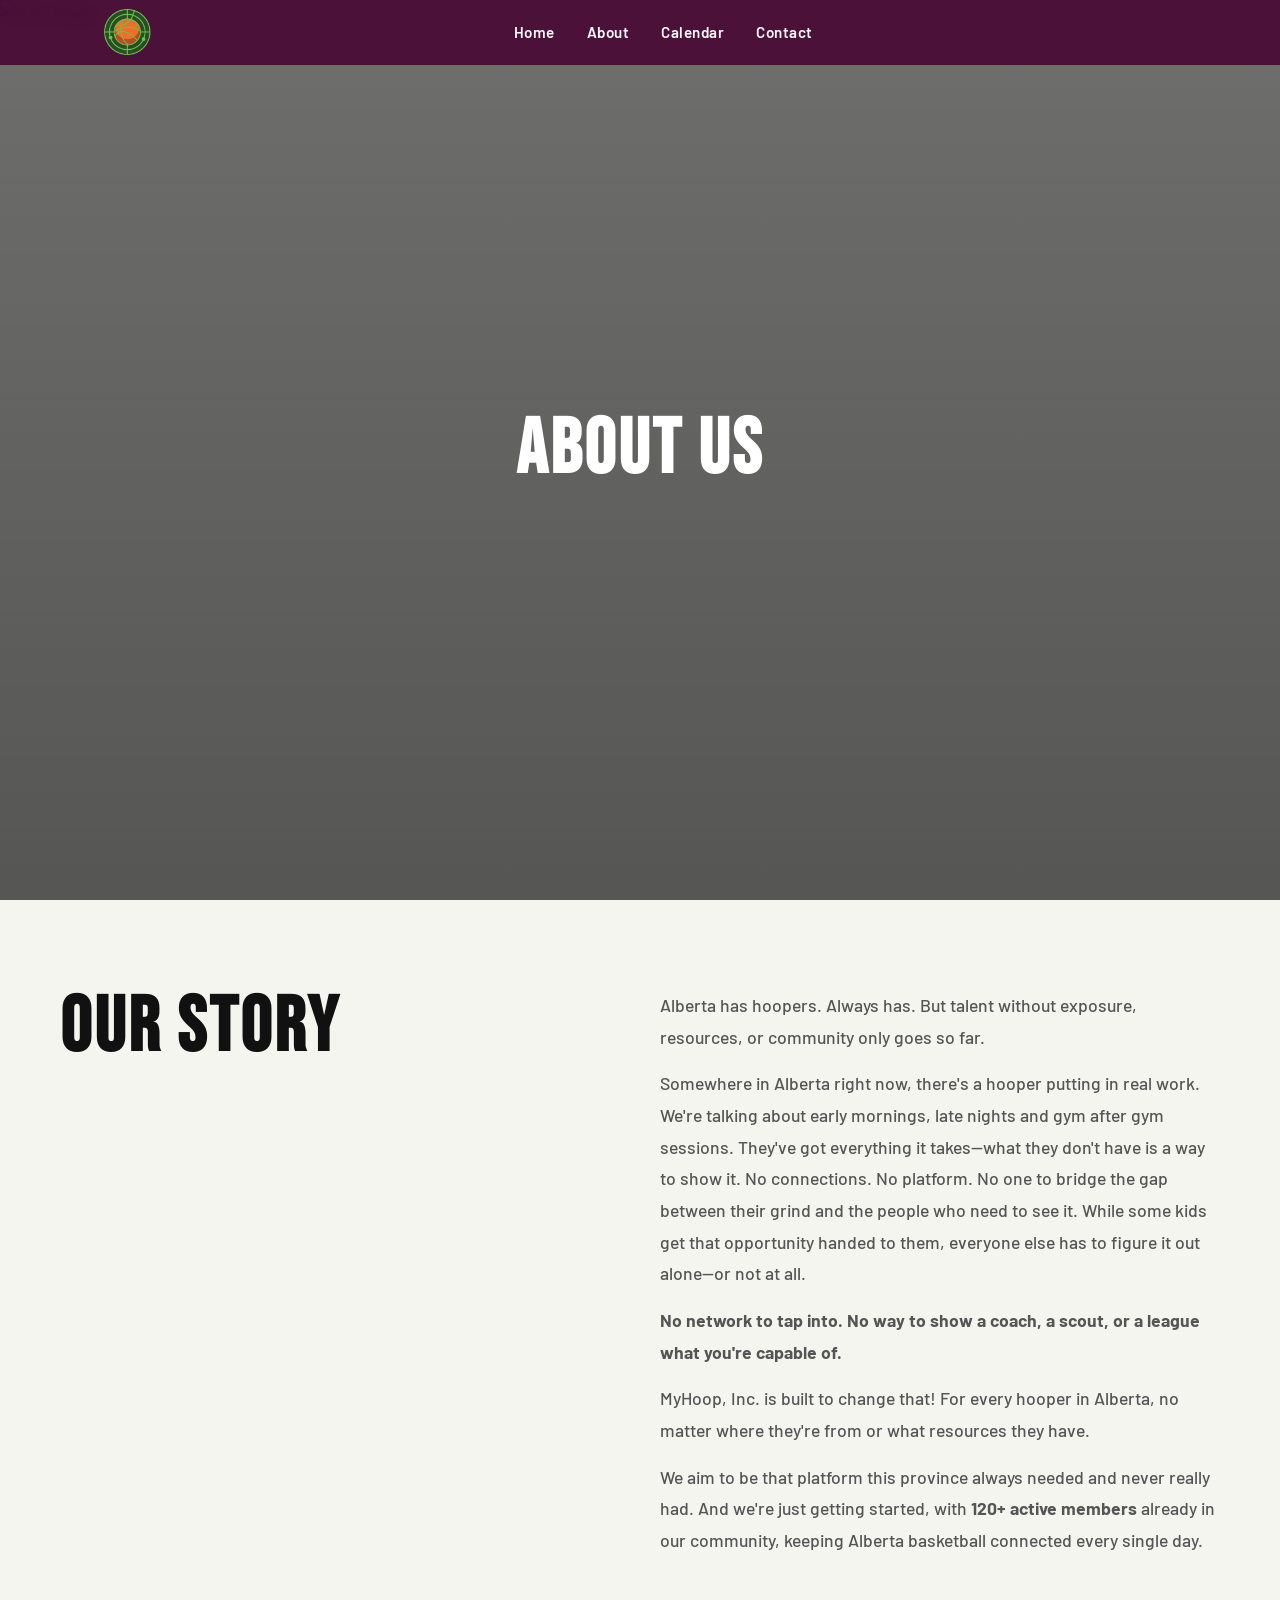
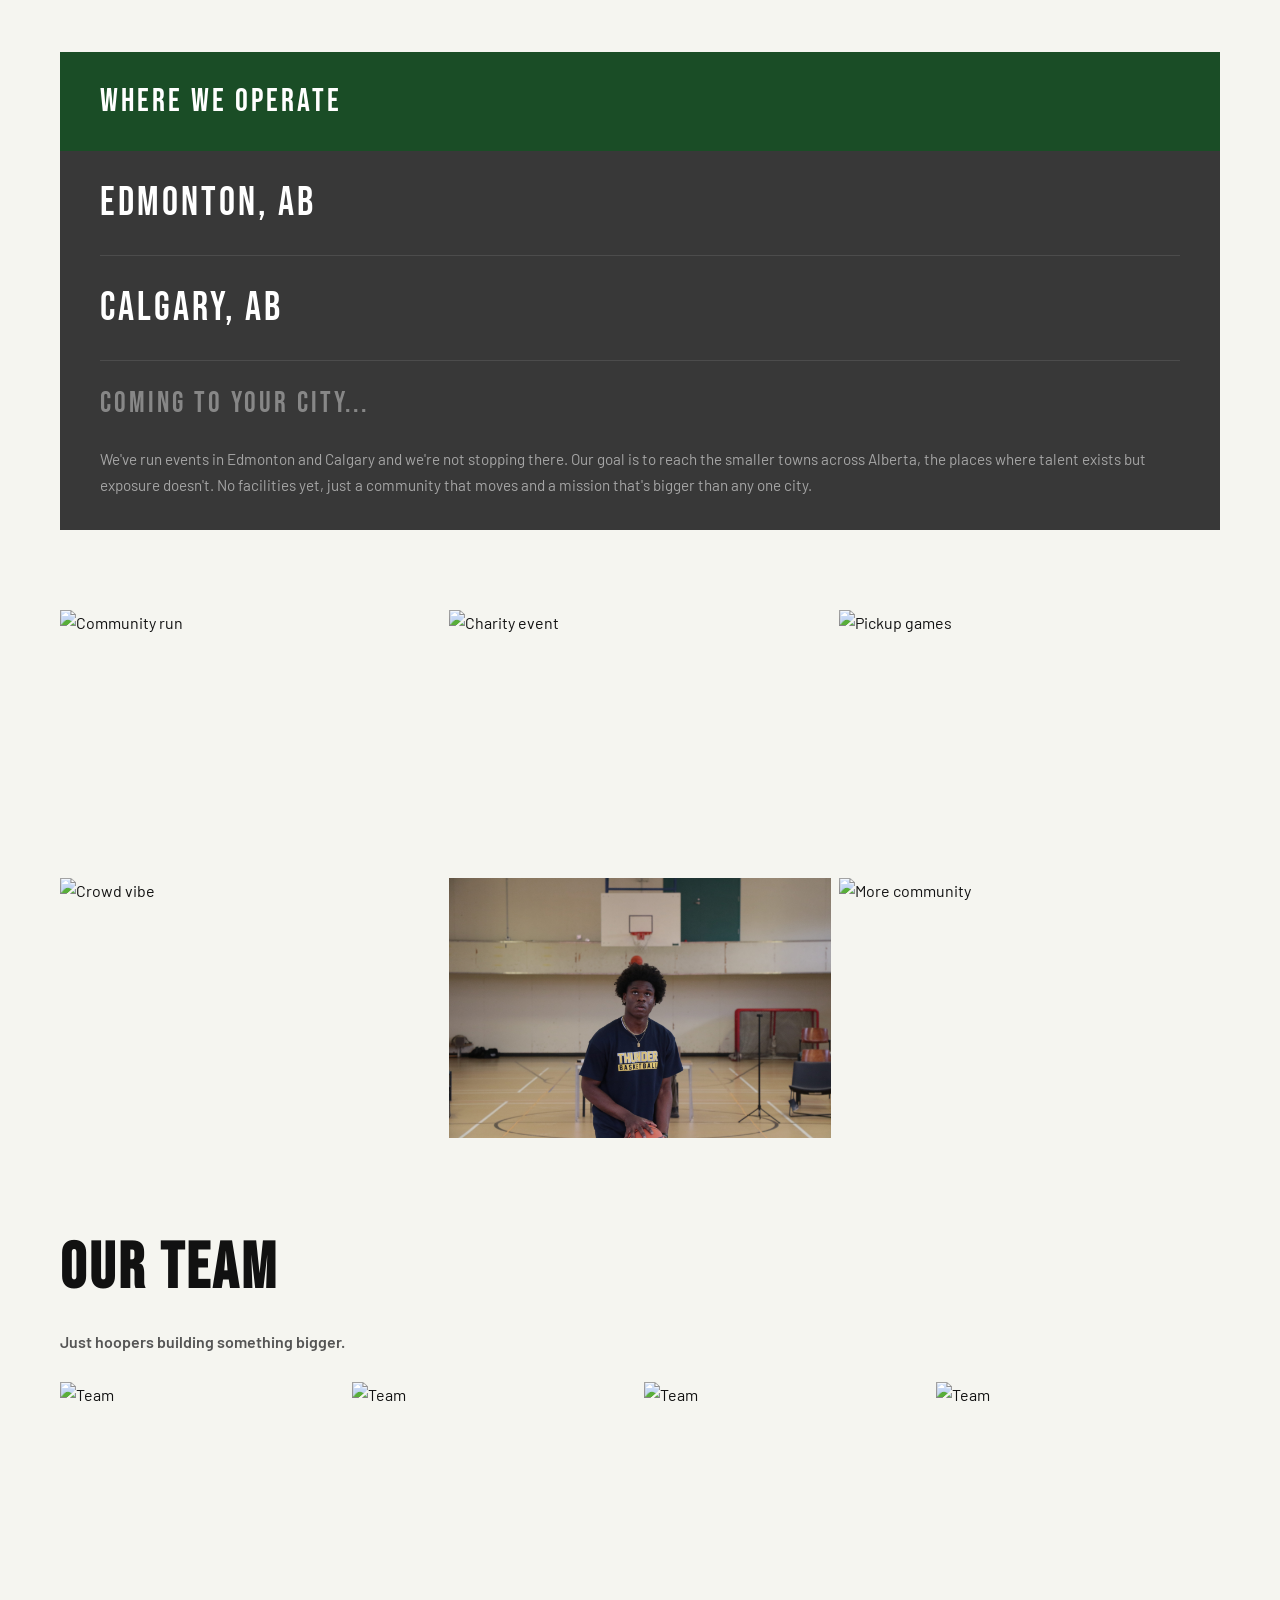
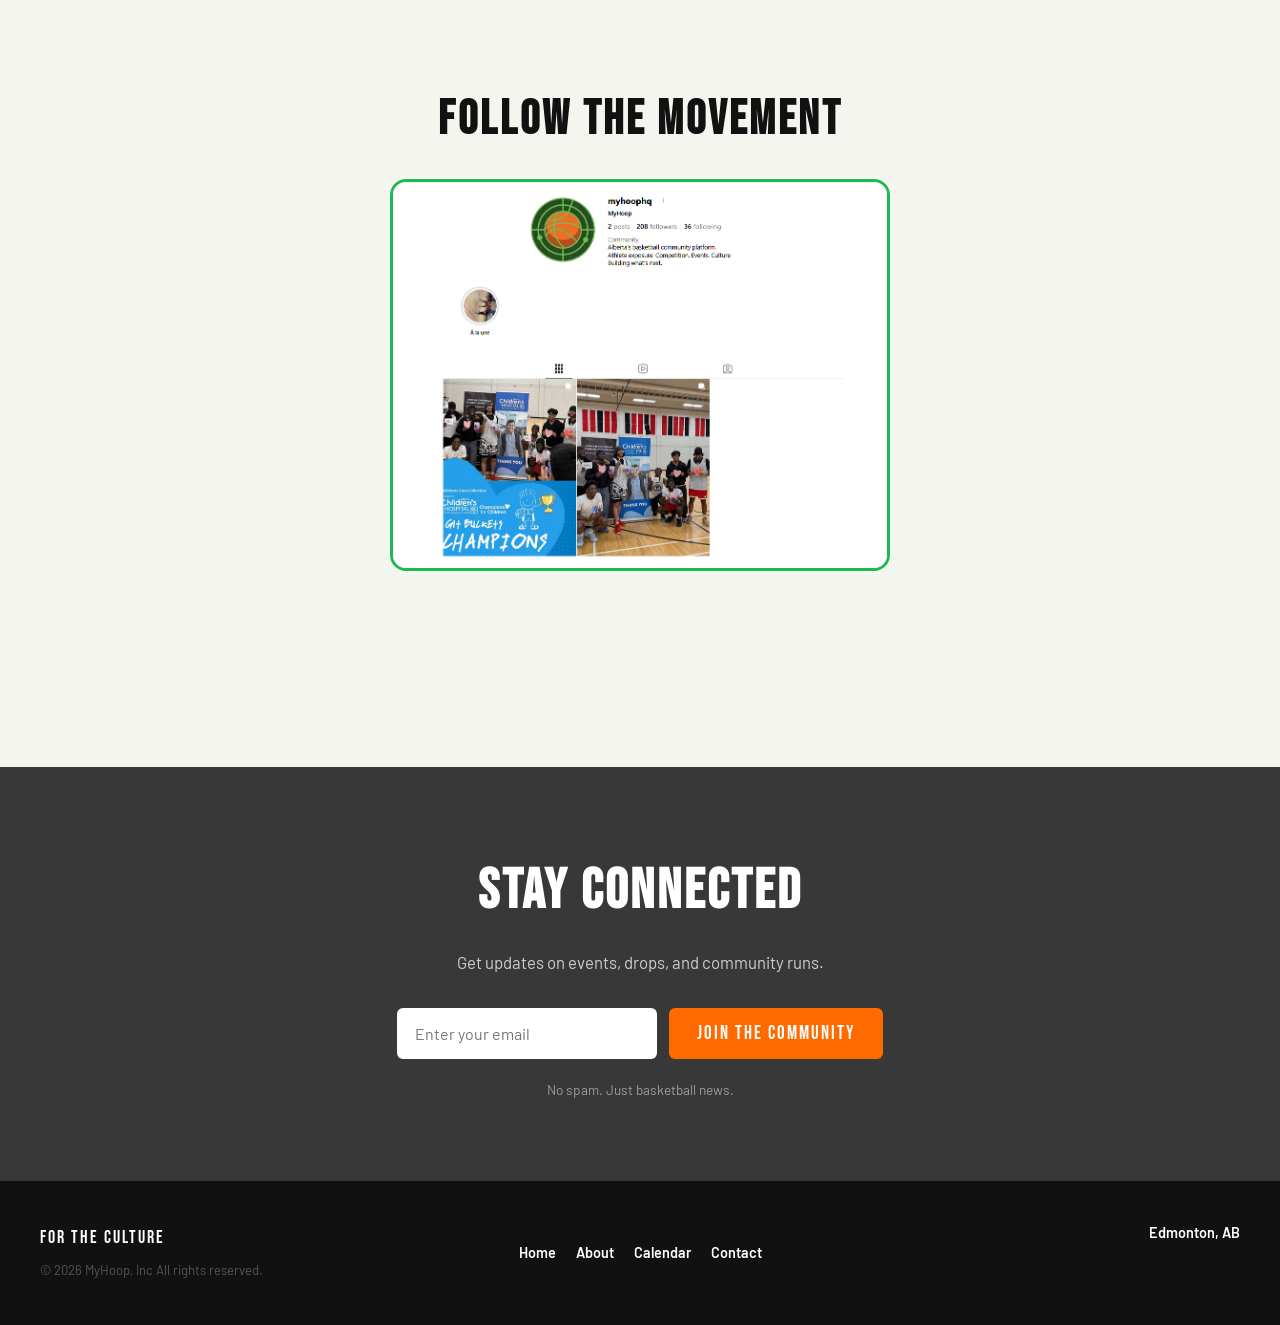
==== public/about.html @ 74fb1b5c "feat: add js script page to ameliorate the code reading but also separated the event from the calend" ====
<!DOCTYPE html>
<html lang="en">
<head>
  <meta charset="UTF-8" />
  <meta name="viewport" content="width=device-width, initial-scale=1.0">
  <link href="https://cdnjs.cloudflare.com/ajax/libs/font-awesome/6.5.1/css/all.min.css" rel="stylesheet"/>
  <link href="https://fonts.googleapis.com/css2?family=Bebas+Neue&family=Barlow:wght@400;500;600;700&display=swap" rel="stylesheet"><link href="https://fonts.googleapis.com/css2?family=Anton&display=swap" rel="stylesheet">
  <meta charset="UTF-8" />
  <title>MyHoop,Inc - About</title>
  <link rel="stylesheet" href="css/styles.css" />
  <link rel="icon" type="image/png" sizes="32x32" href="images/Logo_NoWords.png">
</head>
<body>

  <!-- NAVBAR -->
  <nav class="navbar">
    <div class="nav-inner">
      <div class="nav-left">
        <a href="index.html" class="brand">
          <img src="images/Logo_NoWords.png" alt="MyHoop,Inc Logo" class="logo">
        </a>
      </div>
      <div class="nav-center">
        <a href="index.html">Home</a>
        <a href="about.html">About</a>
        <a href="calendar.html">Calendar</a>
        <a href="contact.html">Contact</a>
      </div>
      <div class="nav-right"><div class="nav-right">
        <button class="hamburger" id="hamburger" aria-label="Open menu">
          <span></span>
          <span></span>
          <span></span>
        </button>
      </div>
    </div>
  </nav>

  <!-- Slide Menu -->
  <div class="mobile-overlay" id="mobileOverlay"></div>
  <div class="mobile-menu" id="mobileMenu">
    <button class="mobile-menu-close" id="mobileClose">✕</button>
    <nav class="mobile-nav">
      <a href="index.html">Home</a>
      <a href="about.html">About</a>
      <a href="calendar.html">Calendar</a>
      <a href="contact.html">Contact</a>
    </nav>
  </div>

  <!-- HERO -->
  <header class="hero">
    <img src="images/about_us.JPG" alt="Hero Image" class="hero-img">
    <div class="hero-content">
      <h1>About us</h1>
    </div>
  </header>

  <!-- ABOUT CONTENT -->
  <section class="about-community">
    <!-- OUR STORY -->
    <div class="about-header">
      <h2>Our Story</h2>
      <div class="about-copy">
        <p>
          Alberta has hoopers. Always has. But talent without exposure, resources,
          or community only goes so far.
        </p>
        <p>
          Somewhere in Alberta right now, there's a hooper putting in real work. We're talking about early mornings, late nights and gym after gym sessions. 
          They've got everything it takes—what they don't have is a way to show it. No connections. No platform.
          No one to bridge the gap between their grind and the people who need to see it. While some kids get that opportunity handed to them, everyone else has to figure it out alone—or not at all.
        </p>
        <p>
          <italic><strong>No network to tap into. No way to show a coach,
          a scout, or a league what you're capable of.</strong></italic>
        </p>
        <p class="highlight">
          MyHoop, Inc. is built to change that! For every hooper in Alberta,
          no matter where they're from or what resources they have.
        </p>
        <p>
          We aim to be that platform this province always needed and never really had.
          And we're just getting started, with <strong>120+ active members</strong>
          already in our community, keeping Alberta basketball connected every single day.
        </p>
      </div>
    </div>

    <!-- LOCATIONS -->
    <div class="locations">
      <span class="location-head">Where We Operate</span>
      <ul>
        <li>Edmonton, AB</li>
        <li>Calgary, AB</li>
        <li>Coming to your city...</li>
      </ul>
      <p style="padding: 0 40px 32px; color: rgba(255,255,255,0.55); font-family: 'Barlow', sans-serif; font-size: 0.95rem; line-height: 1.7;">
        We've run events in Edmonton and Calgary and we're not stopping there.
        Our goal is to reach the smaller towns across Alberta, the places where talent
        exists but exposure doesn't. No facilities yet, just a community that moves
        and a mission that's bigger than any one city.
      </p>
    </div>

    <!-- COMMUNITY IMAGES -->
    <div class="community-grid">
      <img src="images/event1.JPG" alt="Community run">
      <img src="images/event2.jpg" alt="Charity event">
      <img src="images/event3.JPG" alt="Pickup games">
      <img src="images/event4.jpg" alt="Crowd vibe">
      <img src="images/event5.jpg" alt="Outdoor run">
      <img src="images/event6.jpg" alt="More community">
    </div>

    <!-- TEAM -->
    <div class="team-section">
      <h3>Our Team</h3>
      <p class="team-sub">Just hoopers building something bigger.</p>
      <div class="team-grid">
        <img src="images/team1.jpg" alt="Team">
        <img src="images/team2.jpg" alt="Team">
        <img src="images/team3.jpg" alt="Team">
        <img src="images/team4.jpg" alt="Team">
      </div>
    </div>

    <!-- IG PREVIEW -->
    <div class="ig-preview">
      <h3>Follow the Movement</h3>
      <img src="images/ig-page.png" alt="Instagram page preview">
    </div>
  </section>

  <!-- CTA -->
  <section class="cta">
    <h2>Stay Connected</h2>
    <p>Get updates on events, drops, and community runs.</p>

    <form id="ctaSubscribe" class="cta-form">
      <input 
        id="email"
        type="email" 
        placeholder="Enter your email" 
        required
      >
      <button type="submit">Join the Community</button>
    </form>

    <div id="subConfirmation" class="sub-confirmation"></div>

    <span class="cta-note">No spam. Just basketball news.</span>
  </section>

  <!-- FOOTER -->
  <footer class="site-footer">
    <div class="footer-content">
      <!-- Left -->
      <div class="footer-brand">
        <p class="tagline">For the culture</p>
        <p class="copyright">© 2026 MyHoop, Inc All rights reserved.</p>
      </div>
      <!-- Middle -->
      <nav class="footer-nav">
        <a href="index.html">Home</a>
        <a href="about.html">About</a>
        <a href="calendar.html">Calendar</a>
        <a href="contact.html">Contact</a>
      </nav>
      <!-- Right -->
      <div class="footer-social">
        <span class="location">Edmonton, AB</span>

          <a href="https://www.instagram.com/myhoophq" target="_blank" aria-label="Instagram" rel="noopener">
            <i class="fa-brands fa-instagram"></i>
          </a>
        </div>
      </div>

    </div>
  </footer>

  <script src="js/nav_ham.js"></script>
  <script src="js/subscribe.js"></script>
  
</body>
</html>
---- public/css/styles.css ----
@import url('https://fonts.googleapis.com/css2?family=Bebas+Neue&family=Barlow:wght@400;500;600;700&display=swap');

:root {
  --orange:    #ff6a00;
  --black:     #111111;
  --dark:      #383838;
  --white:     #ffffff;
  --light:     #f5f5f5;
  --gray:      #555555;
  --chalk:     #F5F5F0;
  --burgundy:  rgba(70, 2, 49, 0.85);
  --green:     #1DB954;
  --green-dark:  #1a4d26;
  --font-display: 'Bebas Neue', sans-serif;
  --font-body:    'Barlow', system-ui, sans-serif;
}

*, *::before, *::after { box-sizing: border-box; margin: 0; padding: 0; }
body { font-family: var(--font-body); line-height: 1.6; color: var(--black); background: var(--chalk); overflow-x: hidden; }

/* ── NAVBAR ─────────────────────────────────────────────── */
.navbar {
  width: 100%;
  height: 65px;
  position: absolute;
  top: 0; left: 0;
  z-index: 50;
  background: var(--burgundy);
  backdrop-filter: blur(10px);
  border-bottom: 1px solid rgba(0,0,0,0.08);
}

.nav-inner {
  max-width: 1200px;
  margin: 0 auto;
  height: 100%;
  padding: 0 64px;
  display: flex;
  align-items: center;
  justify-content: space-between;
  gap: 24px;
}

.nav-left  { display: flex; align-items: center; }
.nav-right { display: flex; align-items: center; justify-content: flex-end; }

.nav-center {
  display: flex;
  gap: 2rem;
  align-items: center;
}

.nav-center a {
  text-decoration: none;
  color: var(--white);
  font-family: var(--font-body);
  font-weight: 600;
  font-size: 0.95rem;
  letter-spacing: 0.5px;
  transition: color 0.2s ease;
}

.nav-center a:hover { color: var(--orange); }

.logo {
  height: 46px;
  width: auto;
  display: block;
}

/* ── NAV : HAMBURGER BUTTON ────────────────────────────────────────── */
.hamburger {
  display: none;
  flex-direction: column;
  gap: 5px;
  background: none;
  border: none;
  cursor: pointer;
  padding: 4px;
}

.hamburger span {
  display: block;
  width: 24px;
  height: 2px;
  background: var(--white);
  border-radius: 2px;
  transition: all 0.3s ease;
}

/* ── NAV : MOBILE MENU ─────────────────────────────────────────────── */
.mobile-menu {
  position: fixed;
  top: 0;
  right: -100%;
  left: auto;
  width: 75%;
  max-width: 320px;
  height: 100vh;
  background: var(--white);
  z-index: 200;
  padding: 2rem 2rem;
  transition: left 0.35s ease;
  display: flex;
  flex-direction: column;
}

.mobile-menu.open {
  right: 0;
}

.mobile-menu-close {
  align-self: flex-end;
  background: none;
  border: none;
  font-size: 1.3rem;
  cursor: pointer;
  color: var(--black);
  margin-bottom: 2.5rem;
  padding: 4px;
}

.mobile-nav {
  display: flex;
  flex-direction: column;
  gap: 0;
}

.mobile-nav a {
  font-family: var(--font-body);
  font-size: 1.2rem;
  font-weight: 600;
  color: var(--black);
  text-decoration: none;
  padding: 1.1rem 0;
  border-bottom: 1px solid #eeeeee;
  display: flex;
  justify-content: space-between;
  align-items: center;
  transition: color 0.2s ease;
}

.mobile-nav a::after {
  content: "›";
  font-size: 1.2rem;
  color: #ccc;
}

.mobile-nav a:hover { color: var(--orange); }

/* OVERLAY  */
.mobile-overlay {
  position: fixed;
  inset: 0;
  background: rgba(0,0,0,0.45);
  z-index: 199;
  opacity: 0;
  pointer-events: none;
  transition: opacity 0.35s ease;
}

.mobile-overlay.open {
  opacity: 1;
  pointer-events: all;
}

/* ── HERO ────────────────────────────────────────────────── */
.hero {
  position: relative;
  height: 100vh;
  overflow: hidden;
}

.hero-img {
  position: absolute;
  inset: 0;
  width: 100%;
  height: 100%;
  object-fit: cover;
  object-position: center;
}

.hero::after {
  content: "";
  position: absolute;
  inset: 0;
  background: linear-gradient(to bottom, rgba(0,0,0,0.55), rgba(0,0,0,0.65));
  z-index: 1;
}

.hero-content {
  position: absolute;
  z-index: 2;
  top: 50%;
  left: 50%;
  transform: translate(-50%, -50%);
  display: flex;
  flex-direction: column;
  align-items: center;
  text-align: center;
  gap: 16px;
  width: min(1000px, 92%);
  padding: 0 16px;
}

.hero-logo {
  width: 300px;
  height: auto;
  filter: drop-shadow(0 10px 24px rgba(0,0,0,0.35));
}

.hero-content h1 {
  margin: 0;
  color: var(--white);
  font-family: var(--font-display);
  font-size: clamp(2.6rem, 6vw, 5.5rem);
  letter-spacing: 3px;
  line-height: 0.95;
}

.hero-content p {
  margin: 0;
  color: rgba(255,255,255,0.92);
  font-family: var(--font-body);
  font-size: clamp(1rem, 1.8vw, 1.3rem);
  font-weight: 500;
}

/* ── DESCRIPTION (Home) ──────────────────────────────────── */
.description {
  font-family: var(--font-display);
  font-size: clamp(2rem, 5vw, 3.5rem);
  letter-spacing: 2px;
  color: var(--black);
  text-align: center;
  padding: 4rem 2rem 2rem;
  line-height: 1.1;
}

/* ── MISSION STATEMENT (Home — Section 2) ────────────────── */
.mission {
  padding: 6rem 2rem;
  background: var(--black);
  position: relative;
  overflow: hidden;
}

.mission::before {
  content: '';
  position: absolute;
  top: -80px; right: -80px;
  width: 400px; height: 400px;
  border-radius: 50%;
  background: var(--orange);
  opacity: 0.05;
}

.mission-inner {
  max-width: 900px;
  margin: 0 auto;
  text-align: center;
  position: relative;
}

.mission-label {
  font-family: var(--font-body);
  font-size: 0.75rem;
  font-weight: 700;
  letter-spacing: 4px;
  text-transform: uppercase;
  color: var(--orange);
  margin-bottom: 2rem;
  display: block;
}

.mission-quote {
  font-family: var(--font-display);
  font-size: clamp(2rem, 4.5vw, 3.5rem);
  color: var(--white);
  letter-spacing: 2px;
  line-height: 1.1;
  margin-bottom: 2rem;
}

.mission-quote span { color: var(--orange); }

.mission-bar {
  width: 60px;
  height: 4px;
  background: var(--orange);
  margin: 0 auto 2rem;
}

.mission-body {
  font-family: var(--font-body);
  font-size: 1.05rem;
  color: rgba(255,255,255,0.6);
  line-height: 1.8;
  max-width: 680px;
  margin: 0 auto;
}

/* ── STATS BAR (Home — Section 3) ────────────────────────── */
.stats {
  background: var(--orange);
  padding: 3.5rem 2rem;
}

.stats-grid {
  display: grid;
  grid-template-columns: repeat(4, 1fr);
  max-width: 1100px;
  margin: 0 auto;
  gap: 1rem;
}

.stat-item {
  text-align: center;
  padding: 1rem;
  position: relative;
}

.stat-item:not(:last-child)::after {
  content: '';
  position: absolute;
  right: 0; top: 20%; bottom: 20%;
  width: 1px;
  background: rgba(255,255,255,0.3);
}

.stat-number {
  font-family: var(--font-display);
  font-size: clamp(2.8rem, 5vw, 4.5rem);
  color: var(--white);
  letter-spacing: 2px;
  line-height: 1;
  display: block;
  margin-bottom: 0.4rem;
}

.stat-label {
  font-family: var(--font-body);
  font-size: 0.8rem;
  font-weight: 600;
  color: rgba(255,255,255,0.85);
  text-transform: uppercase;
  letter-spacing: 1px;
  line-height: 1.4;
}

/* ── WHY MYHOOP (Home — Section 4) ───────────────────────── */
.why {
  padding: 5rem 2rem;
  background: var(--chalk);
}

.why-inner {
  max-width: 1100px;
  margin: 0 auto;
}

.section-header { margin-bottom: 3rem; }

.section-label {
  font-family: var(--font-body);
  font-size: 0.72rem;
  font-weight: 700;
  letter-spacing: 4px;
  text-transform: uppercase;
  color: var(--orange);
  margin-bottom: 0.4rem;
  display: block;
}

.section-title {
  font-family: var(--font-display);
  font-size: clamp(2.5rem, 5vw, 4rem);
  letter-spacing: 3px;
  color: var(--black);
  line-height: 1;
}

.why-grid {
  display: grid;
  grid-template-columns: repeat(3, 1fr);
  border: 2px solid var(--black);
}

.why-card {
  padding: 2.5rem 2rem;
  border-right: 2px solid var(--black);
  position: relative;
  transition: background 0.25s ease;
}

.why-card:last-child { border-right: none; }
.why-card:hover { background: var(--indigo); }
.why-card:hover .why-card-title,
.why-card:hover .why-card-body { color: var(--white); }
.why-card:hover .why-icon { color: var(--orange); }
.why-card:hover .why-number { color: rgba(255,255,255,0.06); }

.why-number {
  font-family: var(--font-display);
  font-size: 5rem;
  color: rgba(0,0,0,0.05);
  line-height: 1;
  position: absolute;
  top: 1rem; right: 1.5rem;
  letter-spacing: 2px;
  transition: color 0.25s ease;
  user-select: none;
}

.why-icon {
  font-size: 1.4rem;
  color: var(--orange);
  margin-bottom: 1.2rem;
  display: block;
  transition: color 0.25s ease;
}

.why-card-title {
  font-family: var(--font-display);
  font-size: 1.8rem;
  letter-spacing: 2px;
  color: var(--black);
  margin-bottom: 0.75rem;
  transition: color 0.25s ease;
}

.why-card-body {
  font-family: var(--font-body);
  font-size: 0.95rem;
  color: var(--gray);
  line-height: 1.7;
  transition: color 0.25s ease;
}

/* ── COMMUNITY PHOTOS (Home — Section 5) ─────────────────── */
.community {
  padding: 5rem 2rem;
  background: var(--white);
}

.community-inner {
  max-width: 1100px;
  margin: 0 auto;
}

.community-intro {
  display: flex;
  justify-content: space-between;
  align-items: flex-end;
  margin-bottom: 2.5rem;
  flex-wrap: wrap;
  gap: 1rem;
}

.community-tagline {
  font-family: var(--font-display);
  font-size: clamp(2rem, 4vw, 3rem);
  letter-spacing: 2px;
  line-height: 1.1;
  color: var(--black);
}

.community-tagline span { color: var(--orange); }

.community-sub {
  font-family: var(--font-body);
  font-size: 0.9rem;
  color: var(--gray);
  font-weight: 500;
}

.photo-grid {
  display: grid;
  grid-template-columns: repeat(3, 1fr);
  grid-template-rows: auto auto;
  gap: 8px;
}

.photo-slot {
  background: #ddd;
  aspect-ratio: 4/3;
  overflow: hidden;
}

.photo-slot:first-child {
  grid-column: span 2;
  aspect-ratio: 16/9;
}

.photo-slot img {
  width: 100%; height: 100%;
  object-fit: cover;
  display: block;
  transition: transform 0.4s ease;
}

.photo-slot:hover img { transform: scale(1.04); }

.photo-placeholder {
  width: 100%; height: 100%;
  background: linear-gradient(135deg, #222 0%, #333 100%);
  display: flex;
  align-items: center;
  justify-content: center;
}

.photo-placeholder i {
  font-size: 2rem;
  color: rgba(255,255,255,0.15);
}

/* ── CALENDAR ─────────────────────────────────────────────── */
.cal-page { background: #F5F2EC; min-height: 100vh; }
.cal-page .navbar { background: rgba(245,242,236,0.88); border-bottom: 1px solid rgba(0,0,0,0.08); }

/* HERO */
.cal-hero { background: #F5F2EC; padding: 100px 2rem 2.5rem; text-align: center; }
.cal-hero h1 { font-family: var(--font-display); font-size: clamp(2.5rem,5vw,4rem); letter-spacing: 4px; color: #111; line-height: 1; margin-bottom: 0.3rem; }
.cal-hero p  { font-family: var(--font-body); font-size: 0.9rem; color: #888; }

/* MAIN LAYOUT */
.cal-body { background: #F5F2EC; padding: 2rem 2rem 5rem; }
.cal-container { max-width: 1280px; margin: 0 auto; display: grid; grid-template-columns: 220px 1fr; gap: 2.5rem; align-items: start; }

/* LEFT — desktop: stacked column */
.cal-left { position: sticky; top: 80px; }

/* On desktop: month block + controls stacked normally */
.month-block { margin-bottom: 1.75rem; }
.month-name  { font-family: var(--font-display); font-size: clamp(3.5rem,5vw,5.5rem); letter-spacing: 2px; color: #000; line-height: 0.9; display: block; }
.month-year  { font-family: var(--font-display); font-size: clamp(1.4rem,2.5vw,2rem); letter-spacing: 3px; color: #8A8A8A; display: block; margin-top: 0.15rem; margin-bottom: 0.75rem; }

.month-arrows { display: flex; gap: 6px; margin-bottom: 0; }
.month-arr    { width: 32px; height: 32px; border-radius: 50%; border: 1.5px solid #D0D0D0; background: transparent; color: #111; font-size: 0.75rem; cursor: pointer; display: flex; align-items: center; justify-content: center; transition: all 0.2s ease; }
.month-arr:hover { background: #111; color: #fff; border-color: #111; }

.left-controls { margin-top: 1.75rem; }

/* Section pill */
.section-pill { display: inline-flex; background: #111; color: #fff; font-family: var(--font-body); font-size: 0.62rem; font-weight: 700; letter-spacing: 3px; text-transform: uppercase; padding: 5px 14px; border-radius: 999px; margin-bottom: 0.7rem; }

/* City toggle */
.city-toggle { display: flex; flex-wrap: wrap; gap: 6px; margin-bottom: 1.5rem; }
.city-btn    { font-family: var(--font-body); font-size: 0.78rem; font-weight: 600; padding: 5px 16px; border-radius: 999px; border: 1.5px solid #D0D0D0; background: transparent; color: #111; cursor: pointer; transition: all 0.2s ease; }
.city-btn.active, .city-btn:hover { background: #7a7979; color: #fff; border-color: #df8004; }

/* Legend */
.legend-lbl   { font-family: var(--font-body); font-size: 0.62rem; font-weight: 700; letter-spacing: 3px; text-transform: uppercase; color: #888; display: block; margin-bottom: 0.65rem; }
.legend-pills { display: flex; flex-wrap: wrap; gap: 6px; }
.legend-pill  { font-family: var(--font-body); font-size: 0.65rem; font-weight: 700; letter-spacing: 1px; text-transform: uppercase; padding: 5px 12px; border-radius: 999px; color: #fff; }
.pill-league  { background: #E5A623; }
.pill-tourney { background: #C75B2A; }
.pill-pickup  { background: #2F6F5E; }
.pill-allstar { background: #555; }

/* RIGHT */
.cal-right { min-width: 0; }
.cal-day-row { display: grid; grid-template-columns: repeat(7,1fr); gap: 3px; margin-bottom: 4px; }
.cal-day-pill { background: #111; color: #fff; font-family: var(--font-body); font-size: 0.6rem; font-weight: 700; letter-spacing: 2px; text-transform: uppercase; text-align: center; padding: 6px 2px; border-radius: 999px; }

.cal-grid     { display: grid; grid-template-columns: repeat(7,1fr); }
.cal-week-sep { grid-column: 1/-1; height: 1px; background: #E0E0E0; margin: 2px 0; }
.cal-cell     { padding: 7px 3px 12px; text-align: center; min-height: 82px; }

.cal-date-circle { width: 32px; height: 32px; border-radius: 50%; display: inline-flex; align-items: center; justify-content: center; font-family: var(--font-display); font-size: 1rem; letter-spacing: 1px; margin-bottom: 4px; transition: transform 0.15s ease; }
.c-default  { background: #111; color: #fff; }
.c-other    { background: transparent; color: #C8C8C8; }
.c-league   { background: #E5A623; color: #fff; cursor: pointer; }
.c-tourney  { background: #C75B2A; color: #fff; cursor: pointer; }
.c-pickup   { background: #2F6F5E; color: #fff; cursor: pointer; }
.c-allstar  { background: #555;    color: #fff; cursor: pointer; }
.c-today    { background: var(--orange); color: #fff; }
.cal-date-circle.clickable:hover { transform: scale(1.12); }

.cal-ev-lbl { font-family: var(--font-body); font-size: 0.58rem; font-weight: 600; color: #333; line-height: 1.3; max-width: 62px; margin: 0 auto; cursor: pointer; }
.cal-ev-lbl:hover { color: #000; }

/* UPCOMING */
.upcoming-section { background: #F5F2EC; padding: 0 2rem 5rem; }
.upcoming-inner   { max-width: 1280px; margin: 0 auto; border-top: 1.5px solid #E0E0E0; padding-top: 3rem; }
.upcoming-title   { font-family: var(--font-display); font-size: clamp(2.5rem,4vw,3.5rem); letter-spacing: 3px; color: #111; margin-bottom: 0.2rem; }
.upcoming-sub     { font-family: var(--font-body); font-size: 0.82rem; color: #888; margin-bottom: 2rem; }
.ev-row     { display: grid; grid-template-columns: 65px 1fr auto; align-items: center; gap: 1.5rem; padding: 1.1rem 0; border-bottom: 1px solid #E0E0E0; cursor: pointer; transition: background 0.15s; }
.ev-row:hover { background: rgba(0,0,0,0.02); }
.ev-day-num { font-family: var(--font-display); font-size: 2rem; letter-spacing: 1px; color: #111; line-height: 1; }
.ev-day-mon { font-family: var(--font-body); font-size: 0.62rem; font-weight: 700; letter-spacing: 2px; text-transform: uppercase; color: #888; }
.ev-row-info h4 { font-family: var(--font-display); font-size: 1.25rem; letter-spacing: 2px; color: #111; margin-bottom: 2px; }
.ev-row-info p  { font-family: var(--font-body); font-size: 0.8rem; color: #888; }
.ev-badge { font-family: var(--font-body); font-size: 0.62rem; font-weight: 700; letter-spacing: 2px; text-transform: uppercase; padding: 5px 12px; border-radius: 999px; color: #fff; white-space: nowrap; }
.ev-badge.league  { background: #E5A623; }
.ev-badge.tourney { background: #C75B2A; }
.ev-badge.pickup  { background: #2F6F5E; }
.ev-badge.allstar { background: #555; }

/* PARTNER */
.partner-callout   { background: var(--dark); padding: 5rem 2rem; text-align: center; }
.partner-callout h2 { font-family: var(--font-display); font-size: clamp(2.2rem,4vw,3.5rem); letter-spacing: 3px; color: #fff; margin-bottom: 0.75rem; }
.partner-callout p  { font-family: var(--font-body); font-size: 1rem; color: rgba(255,255,255,0.5); max-width: 500px; margin: 0 auto 2rem; line-height: 1.7; }
.partner-callout a  { display: inline-block; font-family: var(--font-display); font-size: 1.1rem; letter-spacing: 2px; padding: 13px 36px; background: #ff6a00; color: #fff; text-decoration: none; border-radius: 999px; transition: opacity 0.2s; }
.partner-callout a:hover { opacity: 0.85; }
.cal-page .site-footer { background: #eee; }

/* MODAL */
.ev-overlay { position: fixed; inset: 0; background: rgba(0,0,0,0.45); z-index: 300; display: flex; align-items: center; justify-content: center; padding: 1rem; opacity: 0; pointer-events: none; transition: opacity 0.2s ease; }
.ev-overlay.open { opacity: 1; pointer-events: all; }
.ev-modal  { background: #fff; border-radius: 16px; padding: 2rem; max-width: 420px; width: 100%; position: relative; transform: translateY(14px); transition: transform 0.22s ease; }
.ev-overlay.open .ev-modal { transform: translateY(0); }
.ev-modal-close { position: absolute; top: 1rem; right: 1rem; background: none; border: 1.5px solid #D0D0D0; color: #888; width: 32px; height: 32px; border-radius: 50%; font-size: 0.9rem; cursor: pointer; display: flex; align-items: center; justify-content: center; transition: all 0.15s ease; }
.ev-modal-close:hover { background: #111; color: #fff; border-color: #111; }
.modal-type-pill { display: inline-block; font-family: var(--font-body); font-size: 0.62rem; font-weight: 700; letter-spacing: 2px; text-transform: uppercase; padding: 4px 12px; border-radius: 999px; color: #fff; margin-bottom: 1rem; }
.modal-title   { font-family: var(--font-display); font-size: 2rem; letter-spacing: 2px; color: #111; margin-bottom: 0.4rem; }
.modal-meta    { font-family: var(--font-body); font-size: 0.82rem; color: #888; margin-bottom: 1rem; line-height: 1.6; }
.modal-desc    { font-family: var(--font-body); font-size: 0.95rem; color: #444; line-height: 1.7; margin-bottom: 1.25rem; }
.modal-contact { font-family: var(--font-body); font-size: 0.85rem; font-weight: 700; color: #C75B2A; }


/* ── CTA ─────────────────────────────────────────────────── */
.cta {
  background: var(--dark);
  color: var(--white);
  text-align: center;
  padding: 5rem 2rem;
}

.cta h2 {
  font-family: var(--font-display);
  font-size: clamp(2.2rem, 5vw, 3.5rem);
  letter-spacing: 3px;
  margin-bottom: 0.75rem;
}

.cta p {
  font-family: var(--font-body);
  font-size: 1.05rem;
  margin-bottom: 2rem;
  opacity: 0.75;
}

.cta-form {
  display: flex;
  justify-content: center;
  gap: 12px;
  flex-wrap: wrap;
}

.cta-form input {
  padding: 14px 18px;
  font-size: 1rem;
  border-radius: 6px;
  border: none;
  min-width: 260px;
  font-family: var(--font-body);
}

.cta-form button {
  padding: 14px 28px;
  font-family: var(--font-display);
  font-size: 1.2rem;
  letter-spacing: 2px;
  background: var(--orange);
  color: var(--white);
  border: none;
  border-radius: 6px;
  cursor: pointer;
  transition: opacity 0.2s ease;
}

.cta-form button:hover { opacity: 0.9; }

.cta-note {
  display: block;
  margin-top: 1.2rem;
  font-family: var(--font-body);
  font-size: 0.85rem;
  opacity: 0.5;
}

.sub-confirmation {
  margin-top: 20px;
  font-size: 1rem;
  font-weight: 500;
  font-family: var(--font-body);
}

/* ── CONTACT PAGE ────────────────────────────────────────── */
.full-page-cta {
  background: var(--gray);
  color: var(--white);
  padding: 150px 20px;
  margin-top: -70px;
  width: 100%;
  display: flex;
  justify-content: center;
}

.dual-form-wrapper {
  display: flex;
  width: 100%;
  max-width: 1200px;
  gap: 60px;
}

.form-side { flex: 1; }

.form-side h2 {
  font-family: var(--font-display);
  font-size: 2.8rem;
  letter-spacing: 3px;
  margin-bottom: 12px;
}

.form-side p {
  font-family: var(--font-body);
  font-size: 1.05rem;
  margin-bottom: 28px;
  opacity: 0.75;
}

.vertical-cta-form {
  display: flex;
  flex-direction: column;
  gap: 15px;
}

.vertical-cta-form input,
.vertical-cta-form textarea {
  padding: 14px 18px;
  font-size: 1rem;
  border-radius: 6px;
  border: none;
  width: 100%;
  font-family: var(--font-body);
}

.vertical-cta-form button {
  padding: 14px 28px;
  font-family: var(--font-display);
  font-size: 1.2rem;
  letter-spacing: 2px;
  background: var(--orange);
  color: var(--white);
  border: none;
  border-radius: 6px;
  cursor: pointer;
  transition: opacity 0.2s ease;
}

.vertical-cta-form button:hover { opacity: 0.9; }

/* ── ABOUT PAGE ──────────────────────────────────────────── */
.about-community {
  padding: 150px 20px;
  max-width: 1200px;
  margin: 0 auto;
  margin-top: -60px;
}

.about-header {
  display: grid;
  grid-template-columns: 1fr 1fr;
  gap: 40px;
  margin-bottom: 80px;
  align-items: start;
}

.about-header h2 {
  font-family: var(--font-display);
  font-size: clamp(3rem, 6vw, 5rem);
  letter-spacing: 3px;
  line-height: 1;
  color: var(--black);
}

.about-copy p {
  font-family: var(--font-body);
  font-size: 1.1rem;
  font-weight: 500;
  line-height: 1.8;
  margin-bottom: 15px;
  color: var(--gray);
}

.highlight { font-weight: 700; color: var(--black); }

/* LOCATIONS */
.locations {
  background: var(--dark);
  color: var(--white);
  padding: 0;
  margin-bottom: 80px;
  overflow: hidden;
}

.location-head {
  background: var(--green-dark);
  color: var(--white);
  padding: 24px 40px;
  font-family: var(--font-display);
  font-size: 2rem;
  letter-spacing: 3px;
  display: block;
}

.locations ul {
  list-style: none;
  padding: 0 40px;
}

.locations li {
  font-family: var(--font-display);
  font-size: 2.5rem;
  letter-spacing: 3px;
  font-weight: 400;
  padding: 20px 0;
  border-bottom: 1px solid rgba(255,255,255,0.1);
}

.locations li:last-child { border-bottom: none; color: rgba(255,255,255,0.4); font-size: 1.8rem; }

/* COMMUNITY GRID */
.community-grid {
  display: grid;
  grid-template-columns: repeat(3, 1fr);
  gap: 8px;
  margin-bottom: 80px;
}

.community-grid img {
  width: 100%;
  height: 260px;
  object-fit: cover;
  display: block;
  transition: transform 0.4s ease;
}

.community-grid img:hover { transform: scale(1.02); }

/* TEAM */
.team-section { margin-bottom: 80px; }

.team-section h3 {
  font-family: var(--font-display);
  font-size: clamp(2.5rem, 5vw, 4rem);
  letter-spacing: 3px;
  color: var(--black);
  margin-bottom: 8px;
}

.team-sub {
  font-family: var(--font-body);
  font-size: 1rem;
  font-weight: 600;
  color: var(--gray);
  margin-bottom: 28px;
}

.team-grid {
  display: grid;
  grid-template-columns: repeat(4, 1fr);
  gap: 8px;
}

.team-grid img {
  width: 100%;
  height: 220px;
  object-fit: cover;
  display: block;
}

/* IG PREVIEW */
.ig-preview { text-align: center; margin-bottom: 40px; }

.ig-preview h3 {
  font-family: var(--font-display);
  font-size: clamp(2rem, 4vw, 3rem);
  letter-spacing: 3px;
  margin-bottom: 20px;
  color: var(--black);
}

.ig-preview img {
  width: 100%;
  max-width: 500px;
  border-radius: 16px;
  border: 3px solid var(--green);
}

/* ── FOOTER ──────────────────────────────────────────────── */
.site-footer {
  background: var(--black);
  color: var(--white);
  padding: 40px 20px;
}

.footer-content {
  display: grid;
  grid-template-columns: 1fr 1fr 1fr;
  align-items: center;
  max-width: 1200px;
  margin: 0 auto;
}

.footer-brand { text-align: left; }

.tagline {
  font-family: var(--font-display);
  font-size: 1.1rem;
  letter-spacing: 2px;
  margin-bottom: 8px;
}

.copyright {
  font-family: var(--font-body);
  font-size: 0.82rem;
  color: var(--gray);
}

.footer-nav {
  display: flex;
  justify-content: center;
  gap: 20px;
}

.footer-nav a {
  font-family: var(--font-body);
  color: var(--white);
  text-decoration: none;
  font-weight: 600;
  font-size: 0.9rem;
  transition: color 0.2s ease;
}

.footer-nav a:hover { color: var(--orange); }

.footer-social { text-align: right; }

.location {
  display: block;
  margin-bottom: 8px;
  font-family: var(--font-body);
  font-weight: 600;
  font-size: 0.9rem;
}

.footer-social a {
  color: var(--black);
  font-size: 1.3rem;
  transition: color 0.2s ease;
}

.footer-social a:hover { color: var(--orange); }

/* ── SCROLL REVEAL ───────────────────────────────────────── */
.reveal {
  opacity: 0;
  transform: translateY(28px);
  transition: opacity 0.6s ease, transform 0.6s ease;
}

.reveal.visible {
  opacity: 1;
  transform: translateY(0);
}

/* ── RESPONSIVE ──────────────────────────────────────────── */
@media (max-width: 900px) {
  .nav-inner { padding: 0 24px; }

  .stats-grid { grid-template-columns: repeat(2, 1fr); }
  .stat-item:nth-child(2)::after { display: none; }

  .why-grid { grid-template-columns: 1fr; }
  .why-card { border-right: none; border-bottom: 2px solid var(--black); }
  .why-card:last-child { border-bottom: none; }

  .about-header { grid-template-columns: 1fr; }
  .team-grid { grid-template-columns: repeat(2, 1fr); }

  .dual-form-wrapper { flex-direction: column; }

  .photo-grid { grid-template-columns: repeat(2, 1fr); }
  .photo-slot:first-child { grid-column: span 2; }

  .cal-container { grid-template-columns: 1fr; }
  .cal-left      { position: static; }

  /* Left block splits into 2 cols: title | controls */
  .cal-left-inner {
    display: grid;
    grid-template-columns: auto 1fr;
    gap: 1.5rem;
    align-items: start;
    margin-bottom: 1.5rem;
  }

  .month-block   { margin-bottom: 0; }
  .left-controls { margin-top: 0; padding-top: 0.25rem; }

  /* Hide nav center and show hamburger under 900px */
  .nav-center  { display: none; }
  .hamburger   { display: flex; }

}

@media (max-width: 600px) {
  .community-grid { grid-template-columns: repeat(2, 1fr); }
  .stats-grid { grid-template-columns: repeat(2, 1fr); }

  .footer-content { grid-template-columns: 1fr; gap: 1.5rem; text-align: center; }
  .footer-brand, .footer-social { text-align: center; }
  .footer-nav { flex-wrap: wrap; }

  .photo-grid { grid-template-columns: 1fr; }
  .photo-slot:first-child { grid-column: span 1; aspect-ratio: 4/3; }

  .cal-cell { min-height: 58px; padding: 5px 1px 8px; }
  .cal-date-circle { width: 26px; height: 26px; font-size: 0.82rem; }
  .cal-ev-lbl { font-size: 0.5rem; }
  .ev-row { grid-template-columns: 50px 1fr; }
  .ev-badge { display: none; }

}
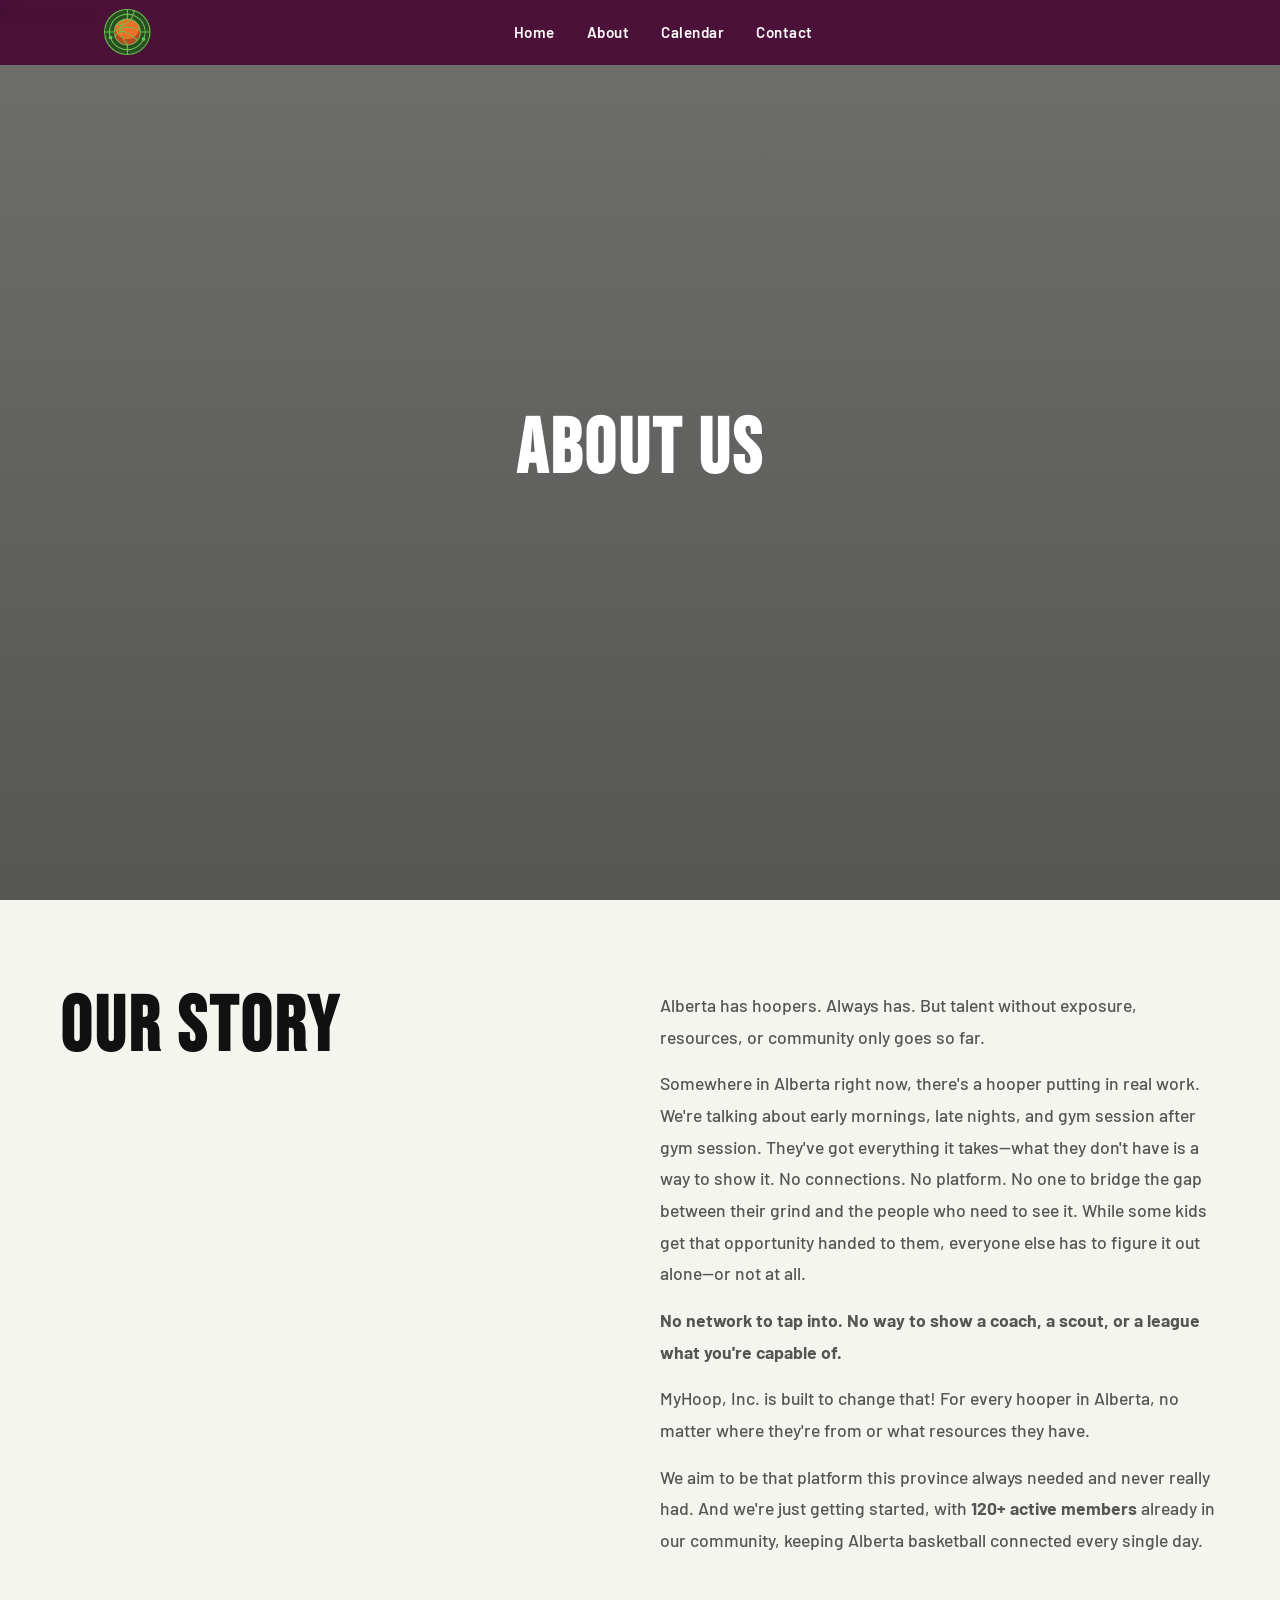
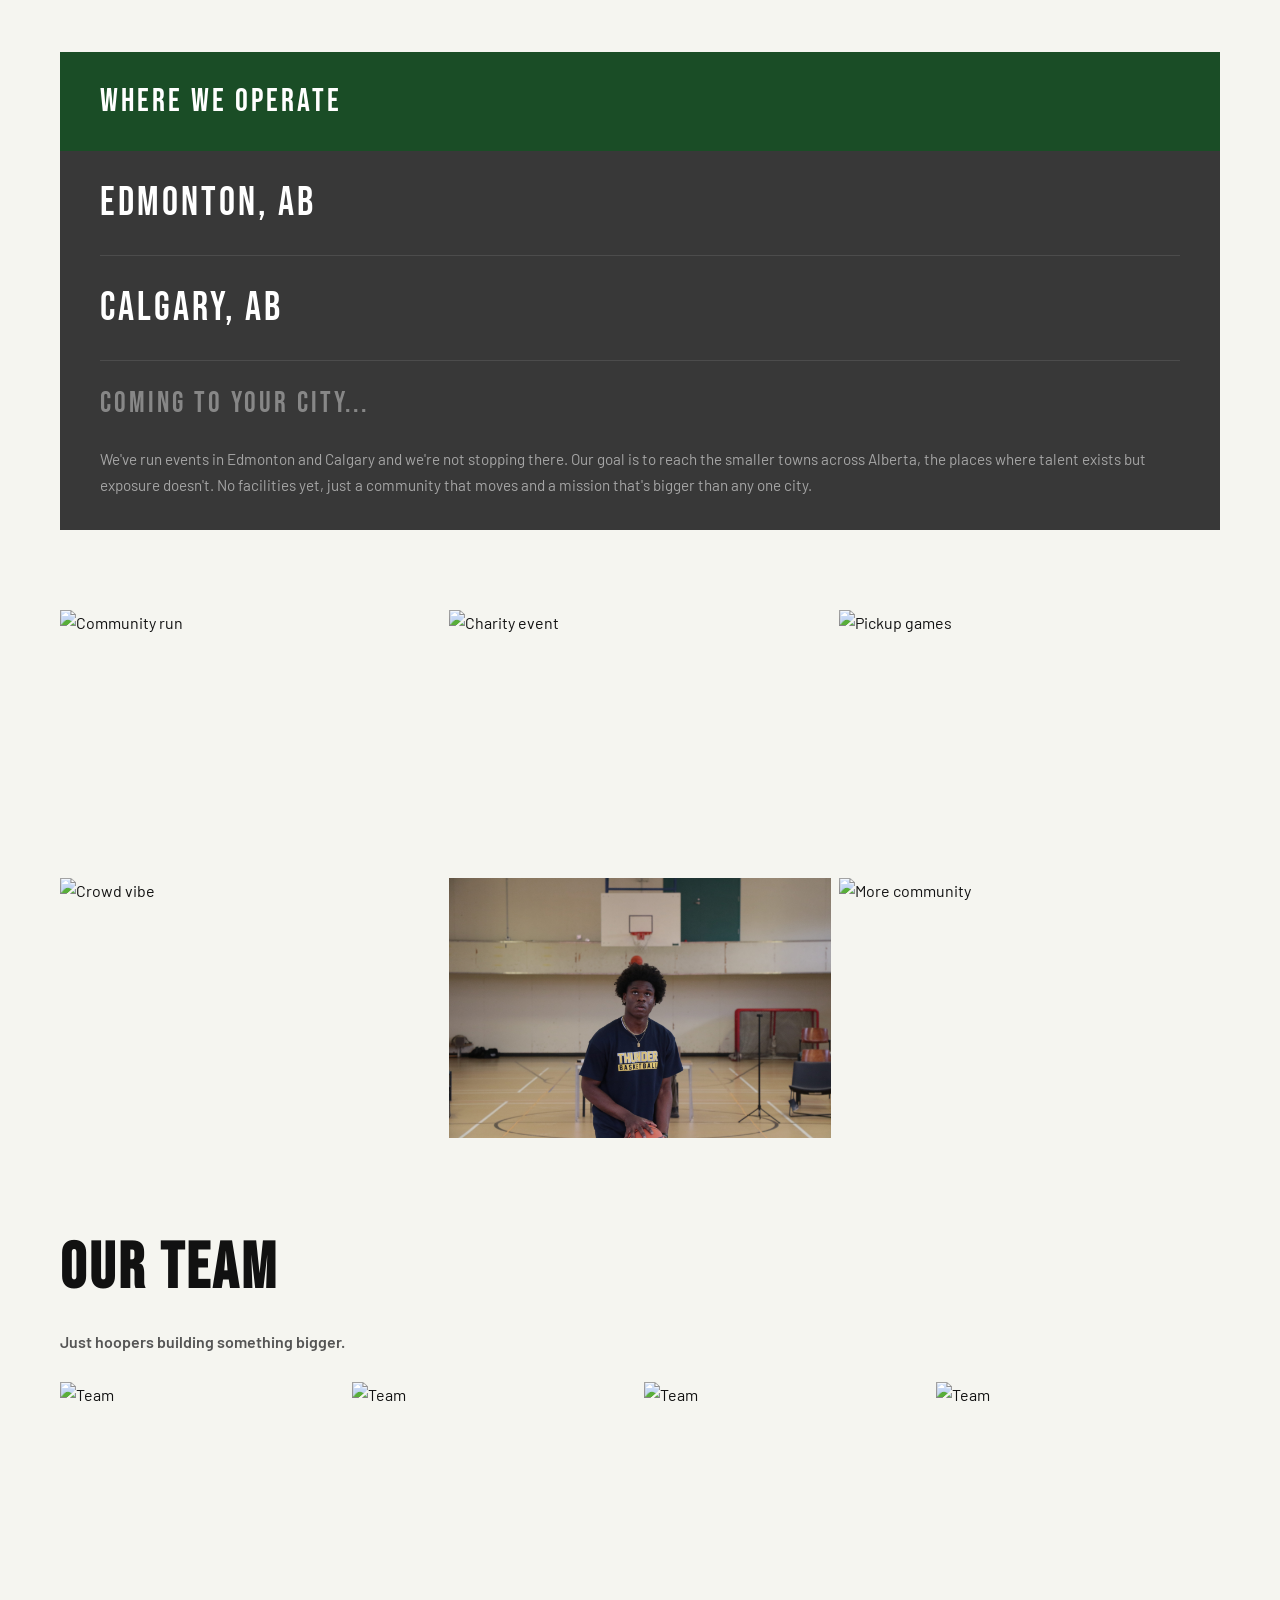
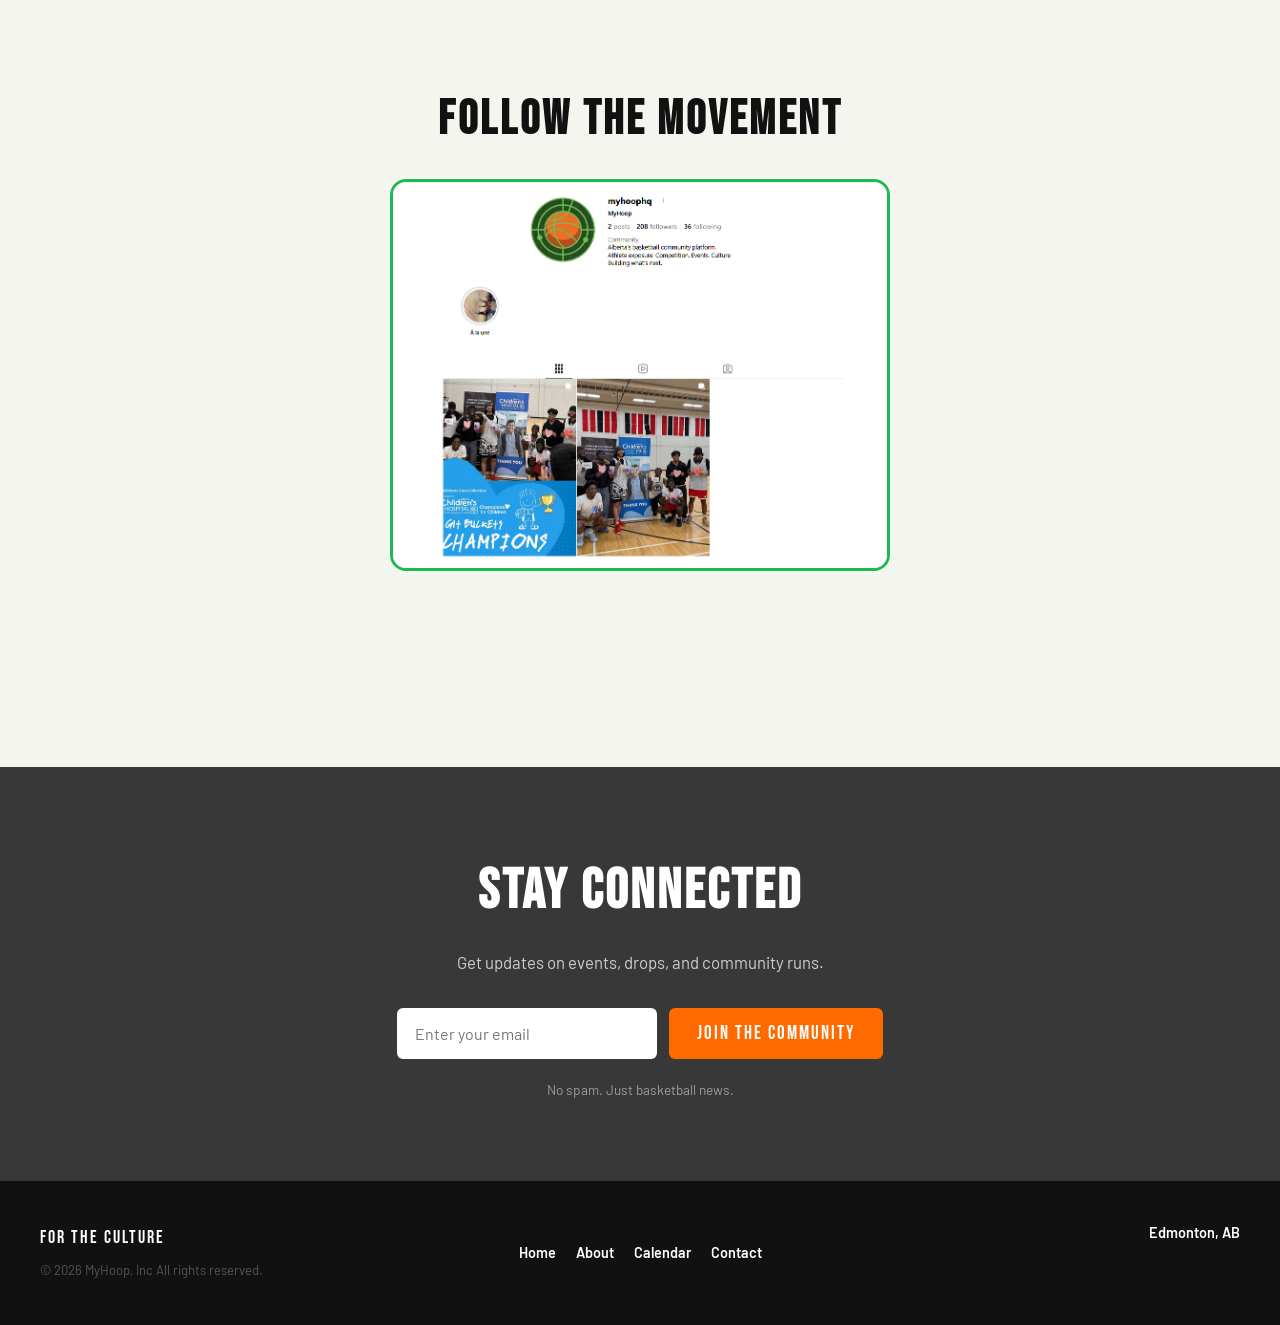
==== commit 87956d27: "feat: Grammar and syntaxe corrections" ====
--- a/public/about.html
+++ b/public/about.html
@@ -6,7 +6,7 @@
   <link href="https://cdnjs.cloudflare.com/ajax/libs/font-awesome/6.5.1/css/all.min.css" rel="stylesheet"/>
   <link href="https://fonts.googleapis.com/css2?family=Bebas+Neue&family=Barlow:wght@400;500;600;700&display=swap" rel="stylesheet"><link href="https://fonts.googleapis.com/css2?family=Anton&display=swap" rel="stylesheet">
   <meta charset="UTF-8" />
-  <title>MyHoop,Inc - About</title>
+  <title>Myhoop, Inc. About</title>
   <link rel="stylesheet" href="css/styles.css" />
   <link rel="icon" type="image/png" sizes="32x32" href="images/Logo_NoWords.png">
 </head>
@@ -67,7 +67,7 @@
           or community only goes so far.
         </p>
         <p>
-          Somewhere in Alberta right now, there's a hooper putting in real work. We're talking about early mornings, late nights and gym after gym sessions. 
+          Somewhere in Alberta right now, there's a hooper putting in real work. We're talking about early mornings, late nights, and gym session after gym session. 
           They've got everything it takes—what they don't have is a way to show it. No connections. No platform.
           No one to bridge the gap between their grind and the people who need to see it. While some kids get that opportunity handed to them, everyone else has to figure it out alone—or not at all.
         </p>
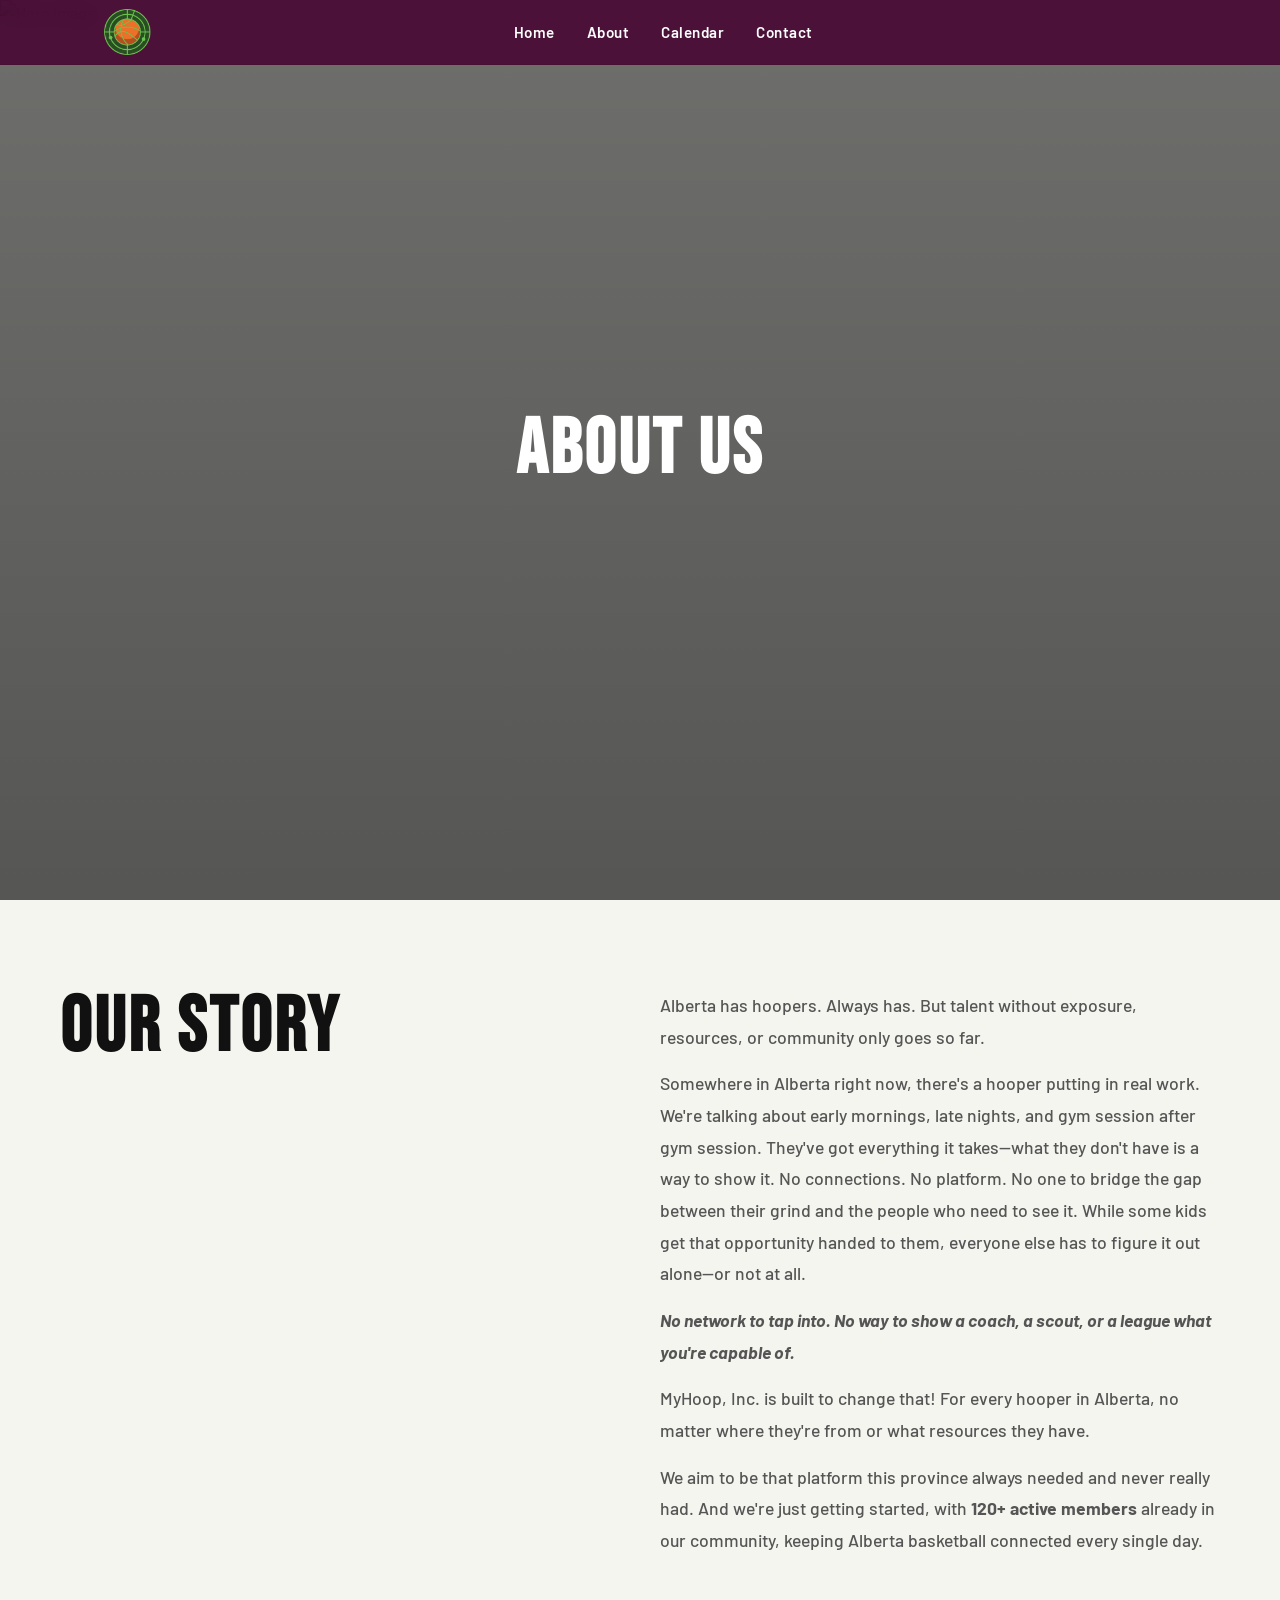
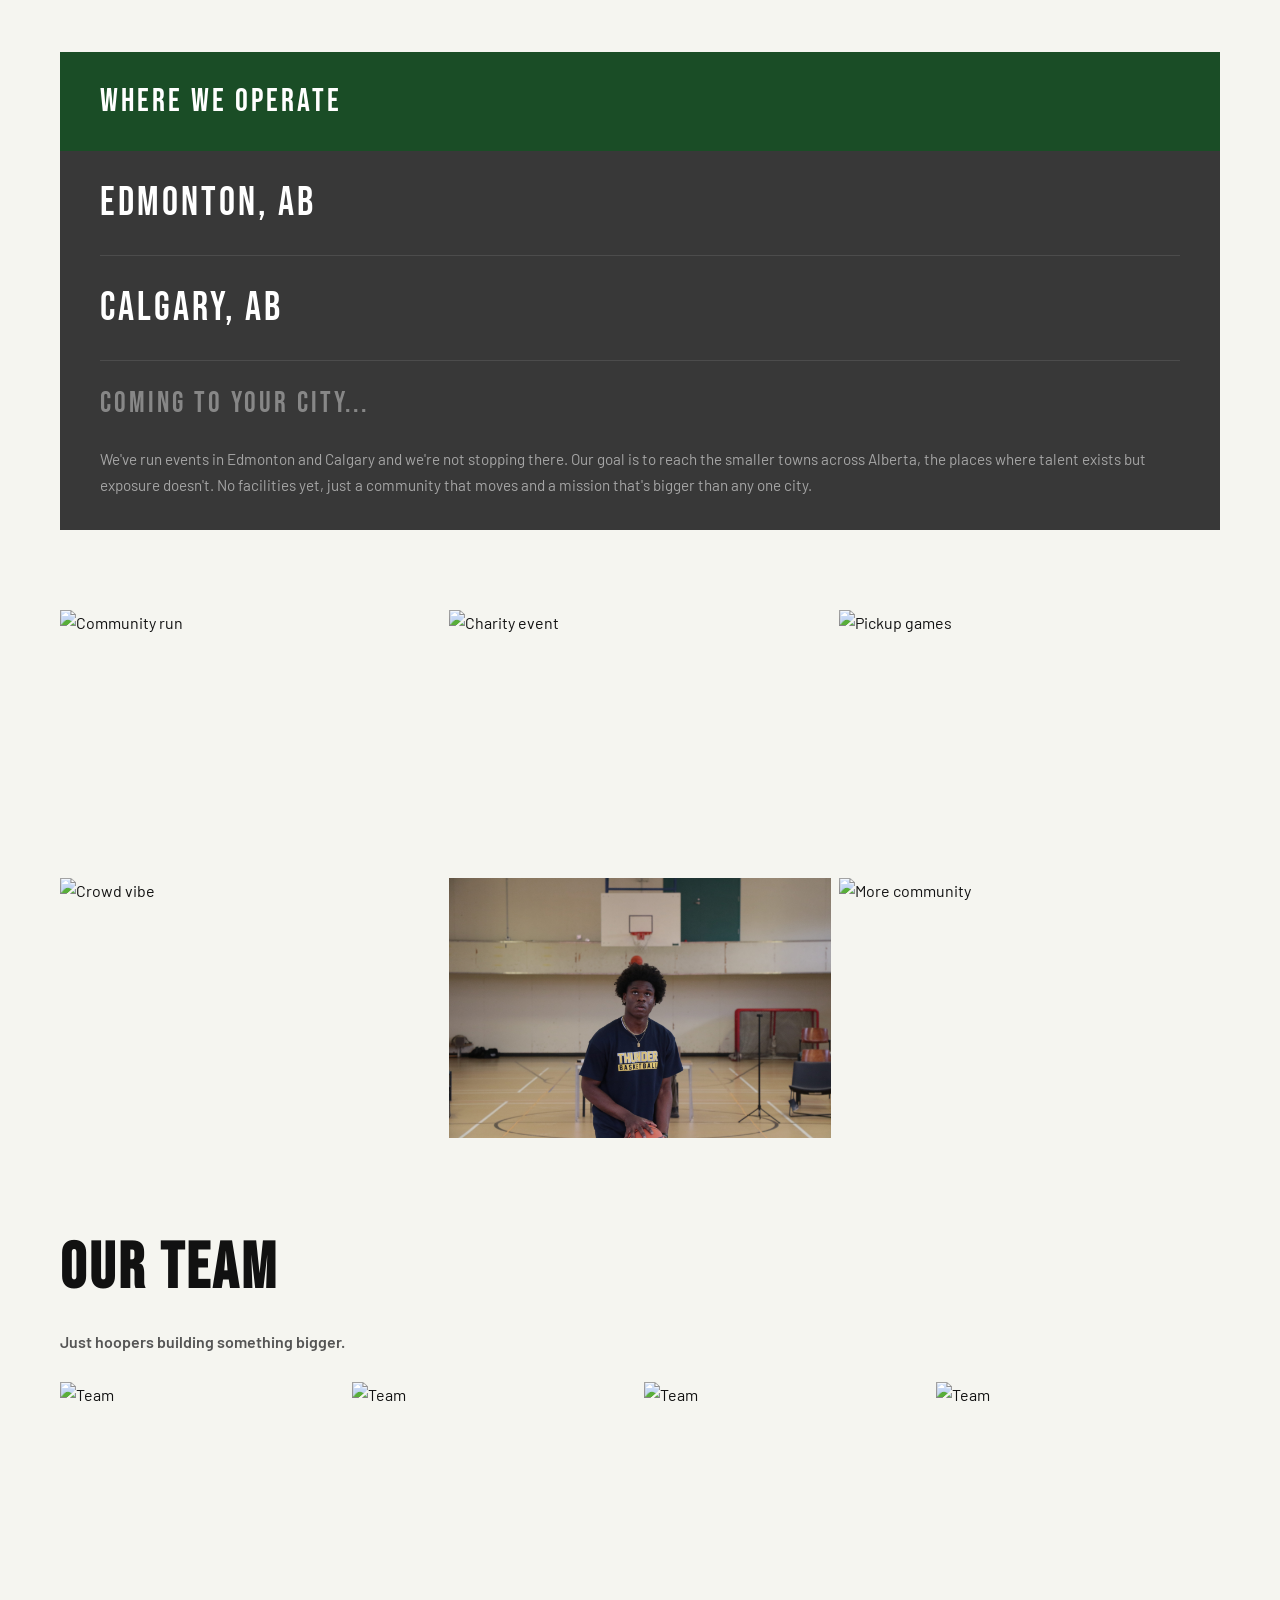
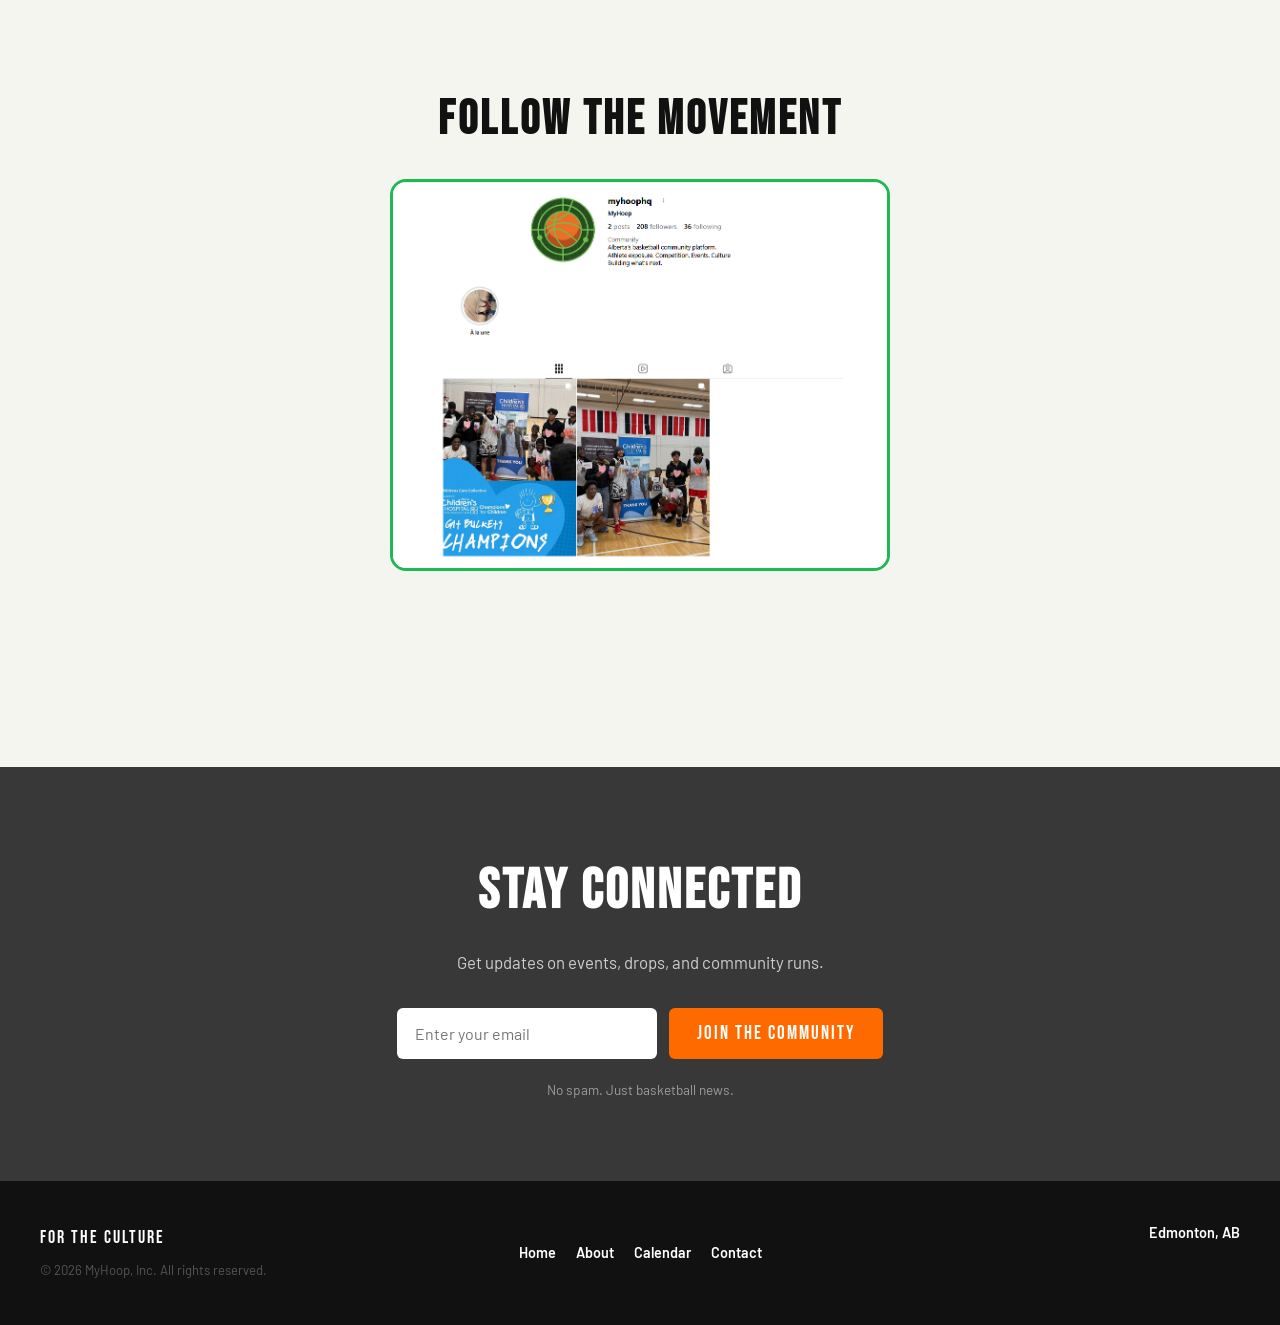
==== commit 8e1e580c: "refactor: componentize navbar, footer, cta — reorganize images" ====
--- a/public/about.html
+++ b/public/about.html
@@ -5,52 +5,18 @@
   <meta name="viewport" content="width=device-width, initial-scale=1.0">
   <link href="https://cdnjs.cloudflare.com/ajax/libs/font-awesome/6.5.1/css/all.min.css" rel="stylesheet"/>
   <link href="https://fonts.googleapis.com/css2?family=Bebas+Neue&family=Barlow:wght@400;500;600;700&display=swap" rel="stylesheet"><link href="https://fonts.googleapis.com/css2?family=Anton&display=swap" rel="stylesheet">
-  <meta charset="UTF-8" />
-  <title>Myhoop, Inc. About</title>
+  <title>About Myhoop, Inc</title>
   <link rel="stylesheet" href="css/styles.css" />
   <link rel="icon" type="image/png" sizes="32x32" href="images/Logo_NoWords.png">
 </head>
 <body>
 
   <!-- NAVBAR -->
-  <nav class="navbar">
-    <div class="nav-inner">
-      <div class="nav-left">
-        <a href="index.html" class="brand">
-          <img src="images/Logo_NoWords.png" alt="MyHoop,Inc Logo" class="logo">
-        </a>
-      </div>
-      <div class="nav-center">
-        <a href="index.html">Home</a>
-        <a href="about.html">About</a>
-        <a href="calendar.html">Calendar</a>
-        <a href="contact.html">Contact</a>
-      </div>
-      <div class="nav-right"><div class="nav-right">
-        <button class="hamburger" id="hamburger" aria-label="Open menu">
-          <span></span>
-          <span></span>
-          <span></span>
-        </button>
-      </div>
-    </div>
-  </nav>
-
-  <!-- Slide Menu -->
-  <div class="mobile-overlay" id="mobileOverlay"></div>
-  <div class="mobile-menu" id="mobileMenu">
-    <button class="mobile-menu-close" id="mobileClose">✕</button>
-    <nav class="mobile-nav">
-      <a href="index.html">Home</a>
-      <a href="about.html">About</a>
-      <a href="calendar.html">Calendar</a>
-      <a href="contact.html">Contact</a>
-    </nav>
-  </div>
+  <div id="navbar-container"></div>
 
   <!-- HERO -->
   <header class="hero">
-    <img src="images/about_us.JPG" alt="Hero Image" class="hero-img">
+    <img src="images/about/about_us.JPG" alt="Hero Image" class="hero-img">
     <div class="hero-content">
       <h1>About us</h1>
     </div>
@@ -72,8 +38,8 @@
           No one to bridge the gap between their grind and the people who need to see it. While some kids get that opportunity handed to them, everyone else has to figure it out alone—or not at all.
         </p>
         <p>
-          <italic><strong>No network to tap into. No way to show a coach,
-          a scout, or a league what you're capable of.</strong></italic>
+          <em><strong>No network to tap into. No way to show a coach,
+            a scout, or a league what you're capable of.</strong></em>
         </p>
         <p class="highlight">
           MyHoop, Inc. is built to change that! For every hooper in Alberta,
@@ -105,12 +71,12 @@
 
     <!-- COMMUNITY IMAGES -->
     <div class="community-grid">
-      <img src="images/event1.JPG" alt="Community run">
-      <img src="images/event2.jpg" alt="Charity event">
-      <img src="images/event3.JPG" alt="Pickup games">
-      <img src="images/event4.jpg" alt="Crowd vibe">
-      <img src="images/event5.jpg" alt="Outdoor run">
-      <img src="images/event6.jpg" alt="More community">
+      <img src="images/about/event1.JPG" alt="Community run">
+      <img src="images/about/event2.jpg" alt="Charity event">
+      <img src="images/about/event3.JPG" alt="Pickup games">
+      <img src="images/about/event4.jpg" alt="Crowd vibe">
+      <img src="images/about/event5.jpg" alt="Outdoor run">
+      <img src="images/about/event6.jpg" alt="More community">
     </div>
 
     <!-- TEAM -->
@@ -118,69 +84,29 @@
       <h3>Our Team</h3>
       <p class="team-sub">Just hoopers building something bigger.</p>
       <div class="team-grid">
-        <img src="images/team1.jpg" alt="Team">
-        <img src="images/team2.jpg" alt="Team">
-        <img src="images/team3.jpg" alt="Team">
-        <img src="images/team4.jpg" alt="Team">
+        <img src="images/about/team1.jpg" alt="Team">
+        <img src="images/about/team2.jpg" alt="Team">
+        <img src="images/about/team3.jpg" alt="Team">
+        <img src="images/about/team4.jpg" alt="Team">
       </div>
     </div>
 
     <!-- IG PREVIEW -->
     <div class="ig-preview">
       <h3>Follow the Movement</h3>
-      <img src="images/ig-page.png" alt="Instagram page preview">
+      <img src="images/about/ig-page.png" alt="Instagram page preview">
     </div>
   </section>
 
   <!-- CTA -->
-  <section class="cta">
-    <h2>Stay Connected</h2>
-    <p>Get updates on events, drops, and community runs.</p>
-
-    <form id="ctaSubscribe" class="cta-form">
-      <input 
-        id="email"
-        type="email" 
-        placeholder="Enter your email" 
-        required
-      >
-      <button type="submit">Join the Community</button>
-    </form>
-
-    <div id="subConfirmation" class="sub-confirmation"></div>
-
-    <span class="cta-note">No spam. Just basketball news.</span>
-  </section>
+  <div id="cta-container"></div>
 
   <!-- FOOTER -->
-  <footer class="site-footer">
-    <div class="footer-content">
-      <!-- Left -->
-      <div class="footer-brand">
-        <p class="tagline">For the culture</p>
-        <p class="copyright">© 2026 MyHoop, Inc All rights reserved.</p>
-      </div>
-      <!-- Middle -->
-      <nav class="footer-nav">
-        <a href="index.html">Home</a>
-        <a href="about.html">About</a>
-        <a href="calendar.html">Calendar</a>
-        <a href="contact.html">Contact</a>
-      </nav>
-      <!-- Right -->
-      <div class="footer-social">
-        <span class="location">Edmonton, AB</span>
+  <div id="footer-container"></div>
 
-          <a href="https://www.instagram.com/myhoophq" target="_blank" aria-label="Instagram" rel="noopener">
-            <i class="fa-brands fa-instagram"></i>
-          </a>
-        </div>
-      </div>
-
-    </div>
-  </footer>
-
-  <script src="js/nav_ham.js"></script>
+  <script src="js/components/footer.js"></script>
+  <script src="js/components/navbar.js"></script>
+  <script src="js/components/cta.js"></script>
   <script src="js/subscribe.js"></script>
   
 </body>
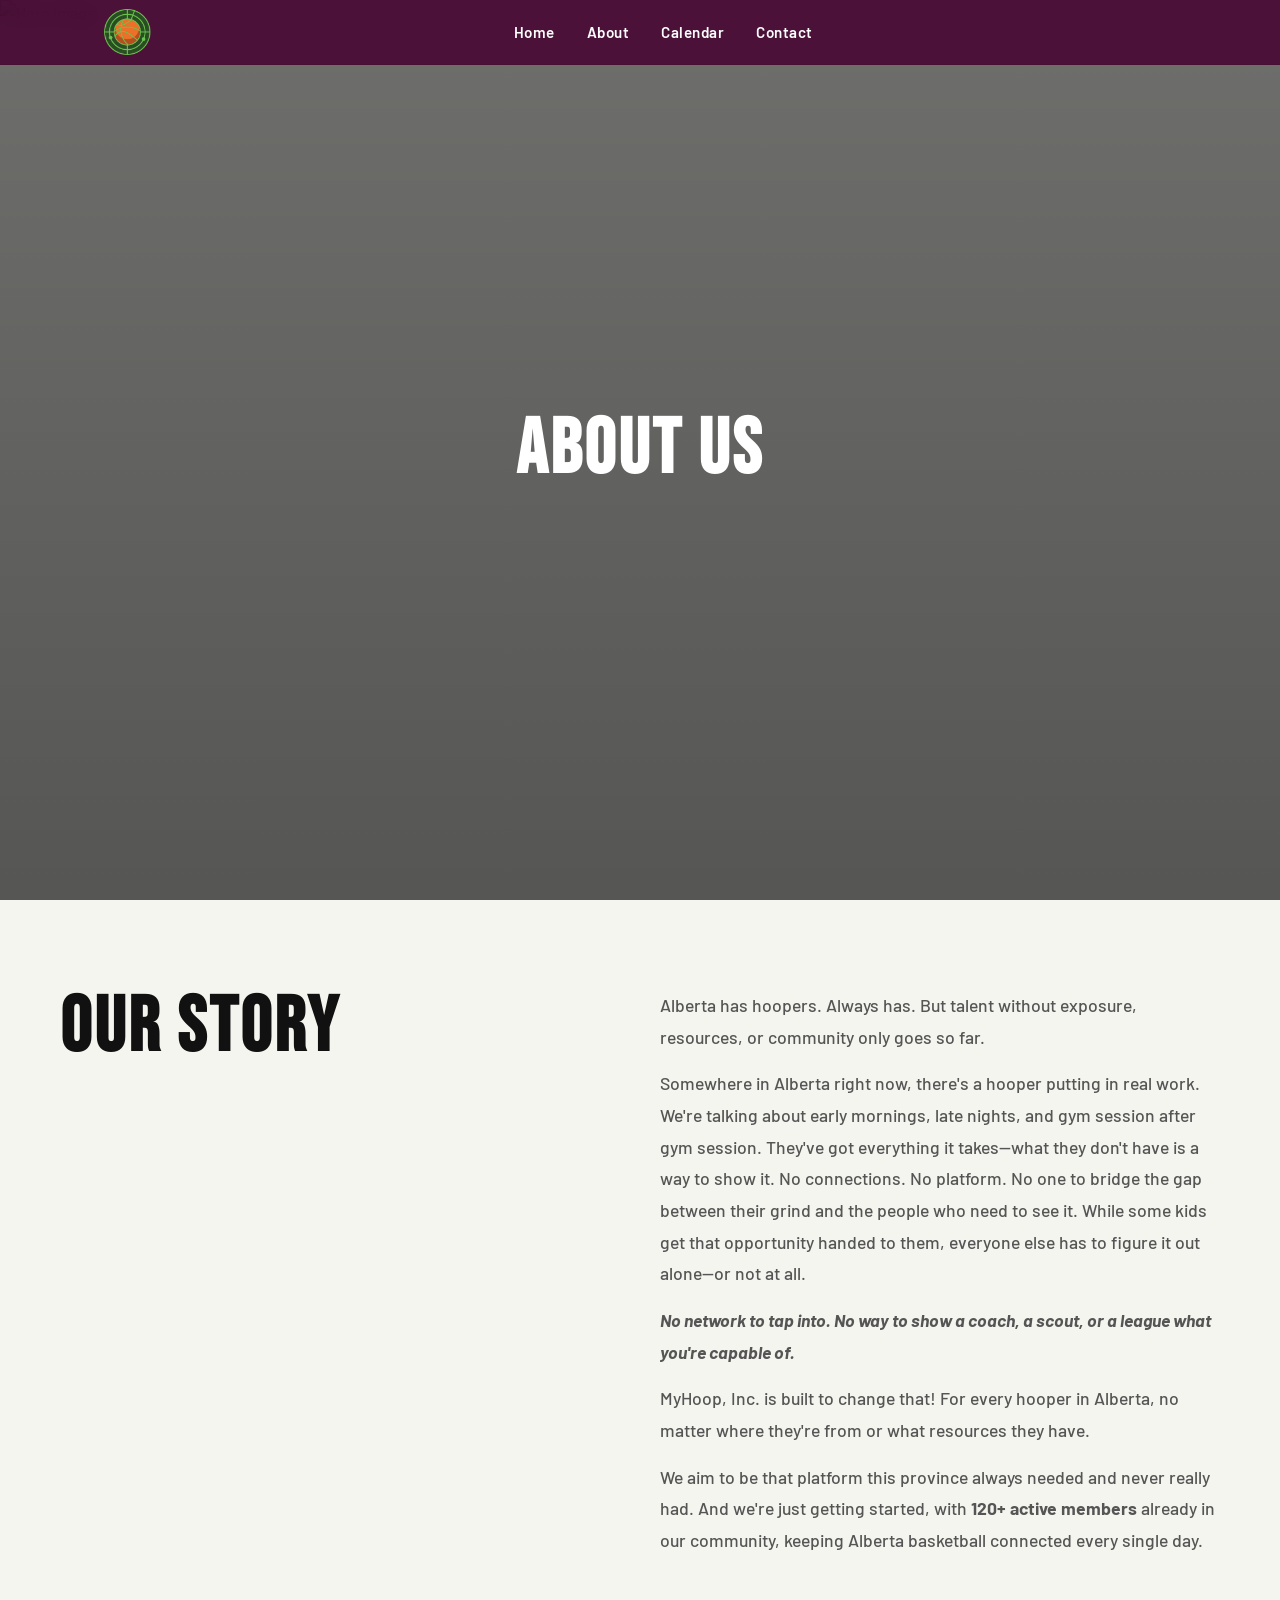
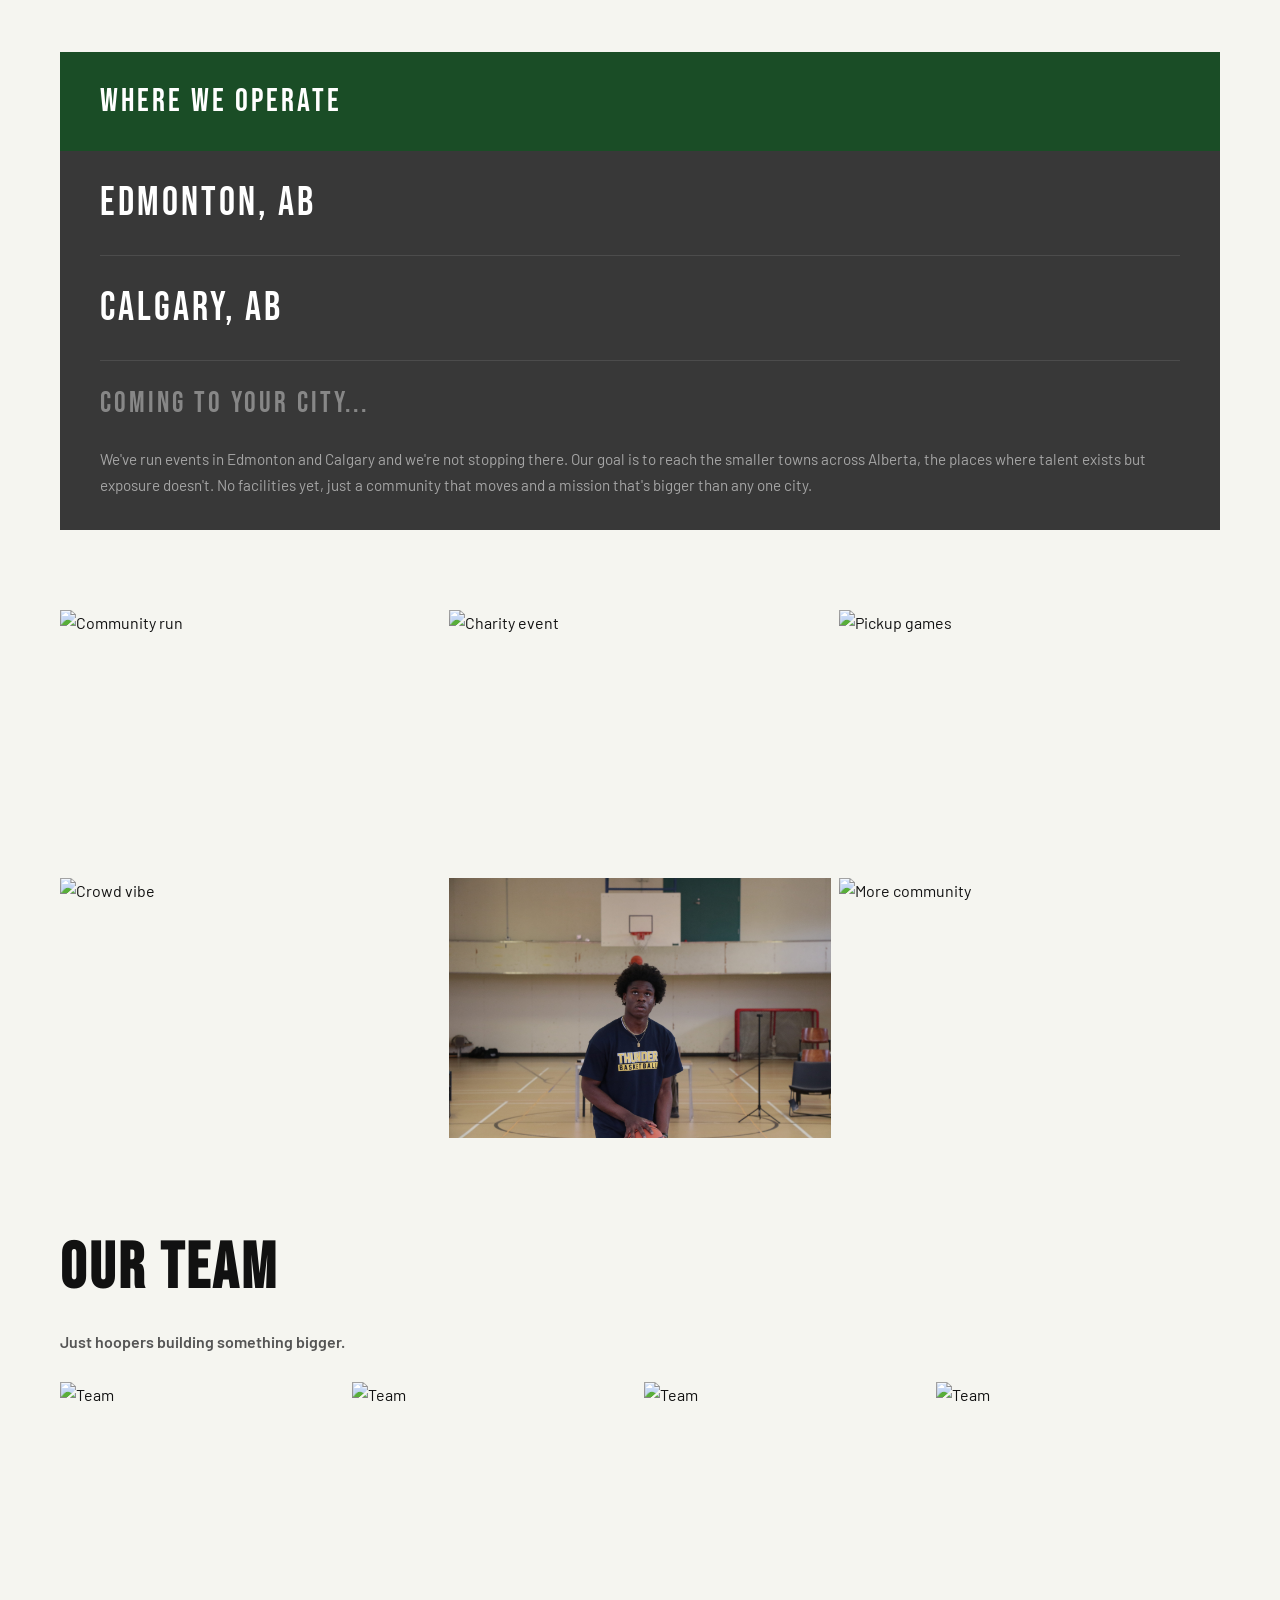
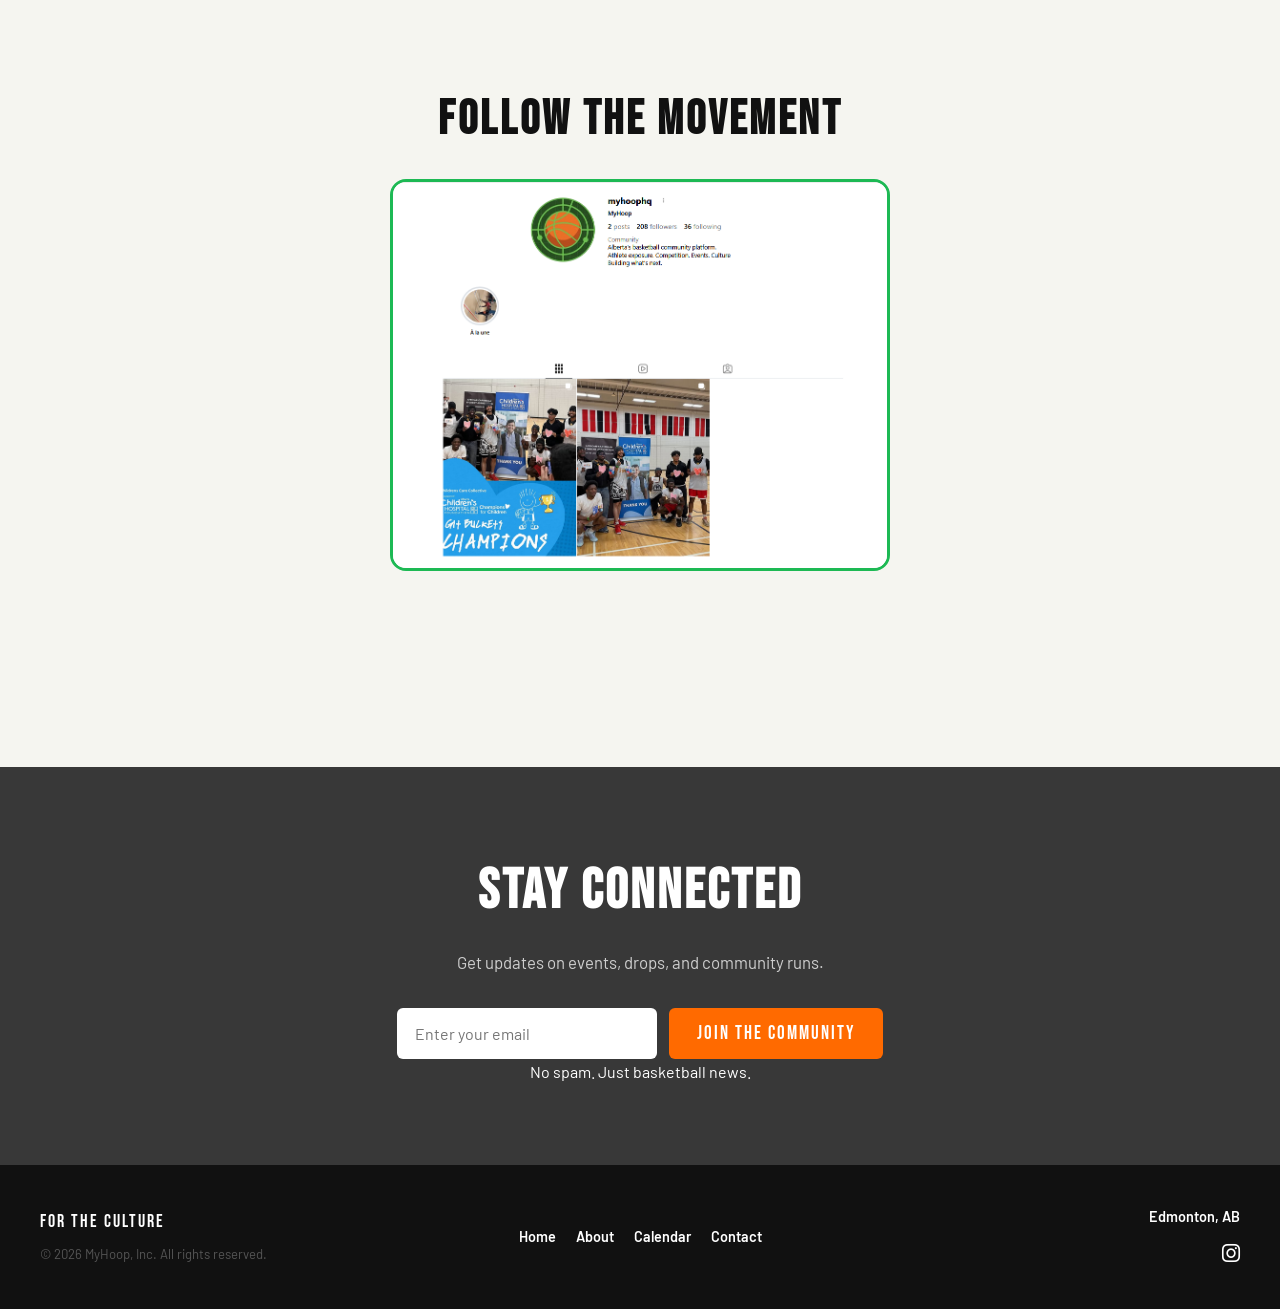
==== commit fe99b68b: "refactor(css): cleaning" ====
--- a/public/about.html
+++ b/public/about.html
@@ -3,14 +3,22 @@
 <head>
   <meta charset="UTF-8" />
   <meta name="viewport" content="width=device-width, initial-scale=1.0">
+  <title>About Myhoop, Inc</title>
+
   <link href="https://cdnjs.cloudflare.com/ajax/libs/font-awesome/6.5.1/css/all.min.css" rel="stylesheet"/>
-  <link href="https://fonts.googleapis.com/css2?family=Bebas+Neue&family=Barlow:wght@400;500;600;700&display=swap" rel="stylesheet"><link href="https://fonts.googleapis.com/css2?family=Anton&display=swap" rel="stylesheet">
-  <title>About Myhoop, Inc</title>
-  <link rel="stylesheet" href="css/styles.css" />
-  <link rel="icon" type="image/png" sizes="32x32" href="images/Logo_NoWords.png">
+  <link href="https://fonts.googleapis.com/css2?family=Bebas+Neue&family=Barlow:wght@400;500;600;700&display=swap" rel="stylesheet">
+  
+  <link rel="stylesheet" href="css/global.css" />
+  <link rel="stylesheet" href="css/components/navbar.css" />
+  <link rel="stylesheet" href="css/components/hero.css" />
+  <link rel="stylesheet" href="css/components/footer.css" />
+  <link rel="stylesheet" href="css/components/cta.css" />
+  <link rel="stylesheet" href="css/pages/about.css" />
+
+  <link rel="icon" type="image/png" sizes="32x32" href="images/global/Logo_NoWords.png">
 </head>
+
 <body>
-
   <!-- NAVBAR -->
   <div id="navbar-container"></div>
 
@@ -61,7 +69,7 @@
         <li>Calgary, AB</li>
         <li>Coming to your city...</li>
       </ul>
-      <p style="padding: 0 40px 32px; color: rgba(255,255,255,0.55); font-family: 'Barlow', sans-serif; font-size: 0.95rem; line-height: 1.7;">
+      <p class="locations-body-text">
         We've run events in Edmonton and Calgary and we're not stopping there.
         Our goal is to reach the smaller towns across Alberta, the places where talent
         exists but exposure doesn't. No facilities yet, just a community that moves
--- a/public/css/global.css
+++ b/public/css/global.css
@@ -0,0 +1,50 @@
+/* ═══════════════════════════════════════════════════════════
+   GLOBAL.CSS
+   Fonts are loaded via <link> in each HTML <head>.
+   No @import here — <link> is faster than CSS @import.
+   ═══════════════════════════════════════════════════════════ */
+
+/* ── BRAND VARIABLES ─────────────────────────────────────── */
+:root {
+  --orange:      #ff6a00;
+  --black:       #111111;
+  --dark:        #383838;
+  --white:       #ffffff;
+  --light:       #f5f5f5;
+  --gray:        #555555;
+  --chalk:       #F5F5F0;
+  --burgundy:    rgba(70, 2, 49, 0.85);
+  --green:       #1DB954;
+  --green-dark:  #1a4d26;
+
+  --font-display: 'Bebas Neue', sans-serif;
+  --font-body:    'Barlow', system-ui, sans-serif;
+}
+
+/* ── RESET ───────────────────────────────────────────────── */
+*, *::before, *::after {
+  box-sizing: border-box;
+  margin: 0;
+  padding: 0;
+}
+
+/* ── BASE ────────────────────────────────────────────────── */
+body {
+  font-family: var(--font-body);
+  line-height: 1.6;
+  color: var(--black);
+  background: var(--chalk);
+  overflow-x: hidden;
+}
+
+/* ── SCROLL REVEAL ───────────────────────────────────────── */
+.reveal {
+  opacity: 0;
+  transform: translateY(28px);
+  transition: opacity 0.6s ease, transform 0.6s ease;
+}
+
+.reveal.visible {
+  opacity: 1;
+  transform: translateY(0);
+}
--- a/public/css/components/navbar.css
+++ b/public/css/components/navbar.css
@@ -0,0 +1,150 @@
+/* ── NAVBAR ──────────────────────────────────────────────── */
+.navbar {
+    width: 100%;
+    height: 65px;
+    position: absolute;
+    top: 0; left: 0;
+    z-index: 50;
+    background: var(--burgundy);
+    backdrop-filter: blur(10px);
+    border-bottom: 1px solid rgba(0,0,0,0.08);
+  }
+  
+  .nav-inner {
+    max-width: 1200px;
+    margin: 0 auto;
+    height: 100%;
+    padding: 0 64px;
+    display: flex;
+    align-items: center;
+    justify-content: space-between;
+    gap: 24px;
+  }
+  
+  .nav-left  { display: flex; align-items: center; }
+  .nav-right { display: flex; align-items: center; justify-content: flex-end; }
+  
+  .nav-center {
+    display: flex;
+    gap: 2rem;
+    align-items: center;
+  }
+  
+  .nav-center a {
+    text-decoration: none;
+    color: var(--white);
+    font-family: var(--font-body);
+    font-weight: 600;
+    font-size: 0.95rem;
+    letter-spacing: 0.5px;
+    transition: color 0.2s ease;
+  }
+  
+  .nav-center a:hover { color: var(--orange); }
+  
+  .logo {
+    height: 46px;
+    width: auto;
+    display: block;
+  }
+  
+  /* ── HAMBURGER BUTTON ────────────────────────────────────── */
+  .hamburger {
+    display: none;
+    flex-direction: column;
+    gap: 5px;
+    background: none;
+    border: none;
+    cursor: pointer;
+    padding: 4px;
+  }
+  
+  .hamburger span {
+    display: block;
+    width: 24px;
+    height: 2px;
+    background: var(--white);
+    border-radius: 2px;
+    transition: all 0.3s ease;
+  }
+  
+  /* ── MOBILE MENU ─────────────────────────────────────────── */
+  .mobile-menu {
+    position: fixed;
+    top: 0;
+    right: -100%;
+    left: auto;
+    width: 75%;
+    max-width: 320px;
+    height: 100vh;
+    background: var(--white);
+    z-index: 200;
+    padding: 2rem;
+    transition: left 0.35s ease;
+    display: flex;
+    flex-direction: column;
+  }
+  
+  .mobile-menu.open { right: 0; }
+  
+  .mobile-menu-close {
+    align-self: flex-end;
+    background: none;
+    border: none;
+    font-size: 1.3rem;
+    cursor: pointer;
+    color: var(--black);
+    margin-bottom: 2.5rem;
+    padding: 4px;
+  }
+  
+  .mobile-nav {
+    display: flex;
+    flex-direction: column;
+    gap: 0;
+  }
+  
+  .mobile-nav a {
+    font-family: var(--font-body);
+    font-size: 1.2rem;
+    font-weight: 600;
+    color: var(--black);
+    text-decoration: none;
+    padding: 1.1rem 0;
+    border-bottom: 1px solid #eeeeee;
+    display: flex;
+    justify-content: space-between;
+    align-items: center;
+    transition: color 0.2s ease;
+  }
+  
+  .mobile-nav a::after {
+    content: "›";
+    font-size: 1.2rem;
+    color: #ccc;
+  }
+  
+  .mobile-nav a:hover { color: var(--orange); }
+  
+  /* ── OVERLAY ─────────────────────────────────────────────── */
+  .mobile-overlay {
+    position: fixed;
+    inset: 0;
+    background: rgba(0,0,0,0.45);
+    z-index: 199;
+    opacity: 0;
+    pointer-events: none;
+    transition: opacity 0.35s ease;
+  }
+  
+  .mobile-overlay.open {
+    opacity: 1;
+    pointer-events: all;
+  }
+  
+  /* ── RESPONSIVE ──────────────────────────────────────────── */
+  @media (max-width: 900px) {
+    .nav-inner  { padding: 0 24px; }
+    .nav-center { display: none; }
+    .hamburger  { display: flex; }
+  }
--- a/public/css/components/hero.css
+++ b/public/css/components/hero.css
@@ -0,0 +1,58 @@
+/* ═══════════════════════════════════════════════════════════
+   Shared across: index.html, about.html, contact.html
+   ═══════════════════════════════════════════════════════════ */
+
+   .hero {
+    position: relative;
+    height: 100vh;
+    overflow: hidden;
+  }
+  
+  .hero-img {
+    position: absolute;
+    inset: 0;
+    width: 100%;
+    height: 100%;
+    object-fit: cover;
+    object-position: center;
+  }
+  
+  .hero::after {
+    content: "";
+    position: absolute;
+    inset: 0;
+    background: linear-gradient(to bottom, rgba(0,0,0,0.55), rgba(0,0,0,0.65));
+    z-index: 1;
+  }
+  
+  .hero-content {
+    position: absolute;
+    z-index: 2;
+    top: 50%;
+    left: 50%;
+    transform: translate(-50%, -50%);
+    display: flex;
+    flex-direction: column;
+    align-items: center;
+    text-align: center;
+    gap: 16px;
+    width: min(1000px, 92%);
+    padding: 0 16px;
+  }
+  
+  .hero-content h1 {
+    margin: 0;
+    color: var(--white);
+    font-family: var(--font-display);
+    font-size: clamp(2.6rem, 6vw, 5.5rem);
+    letter-spacing: 3px;
+    line-height: 0.95;
+  }
+  
+  .hero-content p {
+    margin: 0;
+    color: rgba(255,255,255,0.92);
+    font-family: var(--font-body);
+    font-size: clamp(1rem, 1.8vw, 1.3rem);
+    font-weight: 500;
+  }
--- a/public/css/components/footer.css
+++ b/public/css/components/footer.css
@@ -0,0 +1,77 @@
+/* ── FOOTER ──────────────────────────────────────────────── */
+
+   .site-footer {
+    background: var(--black);
+    color: var(--white);
+    padding: 40px 20px;
+  }
+  
+  .footer-content {
+    display: grid;
+    grid-template-columns: 1fr 1fr 1fr;
+    align-items: center;
+    max-width: 1200px;
+    margin: 0 auto;
+  }
+  
+  .footer-brand { text-align: left; }
+  
+  .tagline {
+    font-family: var(--font-display);
+    font-size: 1.1rem;
+    letter-spacing: 2px;
+    margin-bottom: 8px;
+  }
+  
+  .copyright {
+    font-family: var(--font-body);
+    font-size: 0.82rem;
+    color: var(--gray);
+  }
+  
+  .footer-nav {
+    display: flex;
+    justify-content: center;
+    gap: 20px;
+  }
+  
+  .footer-nav a {
+    font-family: var(--font-body);
+    color: var(--white);
+    text-decoration: none;
+    font-weight: 600;
+    font-size: 0.9rem;
+    transition: color 0.2s ease;
+  }
+  
+  .footer-nav a:hover { color: var(--orange); }
+  
+  .footer-social { text-align: right; }
+  
+  .location {
+    display: block;
+    margin-bottom: 8px;
+    font-family: var(--font-body);
+    font-weight: 600;
+    font-size: 0.9rem;
+  }
+  
+  .footer-social a {
+    color: var(--white);
+    font-size: 1.3rem;
+    transition: color 0.2s ease;
+  }
+  
+  .footer-social a:hover { color: var(--orange); }
+  
+  /* ── RESPONSIVE ──────────────────────────────────────────── */
+  @media (max-width: 600px) {
+    .footer-content {
+      grid-template-columns: 1fr;
+      gap: 1.5rem;
+      text-align: center;
+    }
+    .footer-brand,
+    .footer-social { text-align: center; }
+    .footer-nav    { flex-wrap: wrap; }
+  }
--- a/public/css/components/cta.css
+++ b/public/css/components/cta.css
@@ -0,0 +1,59 @@
+/* ── CTA ─────────────────────────────────────────────────── */
+/* ═══════════════════════════════════════════════════════════
+   COMPONENTS / CTA.CSS
+   Note: .cta-note and .sub-confirmation are used directly
+   in contact.html without this component → lives in
+   pages/contact.css, not here.
+   ═══════════════════════════════════════════════════════════ */
+
+   .cta {
+    background: var(--dark);
+    color: var(--white);
+    text-align: center;
+    padding: 5rem 2rem;
+  }
+  
+  .cta h2 {
+    font-family: var(--font-display);
+    font-size: clamp(2.2rem, 5vw, 3.5rem);
+    letter-spacing: 3px;
+    margin-bottom: 0.75rem;
+  }
+  
+  .cta p {
+    font-family: var(--font-body);
+    font-size: 1.05rem;
+    margin-bottom: 2rem;
+    opacity: 0.75;
+  }
+  
+  .cta-form {
+    display: flex;
+    justify-content: center;
+    gap: 12px;
+    flex-wrap: wrap;
+  }
+  
+  .cta-form input {
+    padding: 14px 18px;
+    font-size: 1rem;
+    border-radius: 6px;
+    border: none;
+    min-width: 260px;
+    font-family: var(--font-body);
+  }
+  
+  .cta-form button {
+    padding: 14px 28px;
+    font-family: var(--font-display);
+    font-size: 1.2rem;
+    letter-spacing: 2px;
+    background: var(--orange);
+    color: var(--white);
+    border: none;
+    border-radius: 6px;
+    cursor: pointer;
+    transition: opacity 0.2s ease;
+  }
+  
+  .cta-form button:hover { opacity: 0.9; }
--- a/public/css/pages/about.css
+++ b/public/css/pages/about.css
@@ -0,0 +1,163 @@
+/* ── ABOUT CONTENT ───────────────────────────────────────── */
+.about-community {
+    padding: 150px 20px;
+    max-width: 1200px;
+    margin: -60px auto 0;
+  }
+   
+  .about-header {
+    display: grid;
+    grid-template-columns: 1fr 1fr;
+    gap: 40px;
+    margin-bottom: 80px;
+    align-items: start;
+  }
+   
+  .about-header h2 {
+    font-family: var(--font-display);
+    font-size: clamp(3rem, 6vw, 5rem);
+    letter-spacing: 3px;
+    line-height: 1;
+    color: var(--black);
+  }
+   
+  .about-copy p {
+    font-family: var(--font-body);
+    font-size: 1.1rem;
+    font-weight: 500;
+    line-height: 1.8;
+    margin-bottom: 15px;
+    color: var(--gray);
+  }
+   
+  .highlight { font-weight: 700; color: var(--black); }
+   
+  /* ── LOCATIONS ───────────────────────────────────────────── */
+  .locations {
+    background: var(--dark);
+    color: var(--white);
+    padding: 0;
+    margin-bottom: 80px;
+    overflow: hidden;
+  }
+   
+  .location-head {
+    background: var(--green-dark);
+    color: var(--white);
+    padding: 24px 40px;
+    font-family: var(--font-display);
+    font-size: 2rem;
+    letter-spacing: 3px;
+    display: block;
+  }
+   
+  .locations ul {
+    list-style: none;
+    padding: 0 40px;
+  }
+   
+  .locations li {
+    font-family: var(--font-display);
+    font-size: 2.5rem;
+    letter-spacing: 3px;
+    font-weight: 400;
+    padding: 20px 0;
+    border-bottom: 1px solid rgba(255,255,255,0.1);
+  }
+   
+  .locations li:last-child {
+    border-bottom: none;
+    color: rgba(255,255,255,0.4);
+    font-size: 1.8rem;
+  }
+   
+  /* Extracted from inline style in about.html */
+  .locations-body-text {
+    padding: 0 40px 32px;
+    color: rgba(255,255,255,0.55);
+    font-family: var(--font-body);
+    font-size: 0.95rem;
+    line-height: 1.7;
+  }
+   
+  /* ── COMMUNITY GRID ──────────────────────────────────────── */
+  .community-grid {
+    display: grid;
+    grid-template-columns: repeat(3, 1fr);
+    gap: 8px;
+    margin-bottom: 80px;
+  }
+   
+  .community-grid img {
+    width: 100%;
+    height: 260px;
+    object-fit: cover;
+    display: block;
+    transition: transform 0.4s ease;
+  }
+   
+  .community-grid img:hover { transform: scale(1.02); }
+   
+  /* ── TEAM ────────────────────────────────────────────────── */
+  .team-section { margin-bottom: 80px; }
+   
+  .team-section h3 {
+    font-family: var(--font-display);
+    font-size: clamp(2.5rem, 5vw, 4rem);
+    letter-spacing: 3px;
+    color: var(--black);
+    margin-bottom: 8px;
+  }
+   
+  .team-sub {
+    font-family: var(--font-body);
+    font-size: 1rem;
+    font-weight: 600;
+    color: var(--gray);
+    margin-bottom: 28px;
+  }
+   
+  .team-grid {
+    display: grid;
+    grid-template-columns: repeat(4, 1fr);
+    gap: 8px;
+  }
+   
+  .team-grid img {
+    width: 100%;
+    height: 220px;
+    object-fit: cover;
+    display: block;
+  }
+   
+  /* ── IG PREVIEW ──────────────────────────────────────────── */
+  .ig-preview {
+    text-align: center;
+    margin-bottom: 40px;
+  }
+   
+  .ig-preview h3 {
+    font-family: var(--font-display);
+    font-size: clamp(2rem, 4vw, 3rem);
+    letter-spacing: 3px;
+    margin-bottom: 20px;
+    color: var(--black);
+  }
+   
+  .ig-preview img {
+    width: 100%;
+    max-width: 500px;
+    border-radius: 16px;
+    border: 3px solid var(--green);
+  }
+   
+  /* ── RESPONSIVE ──────────────────────────────────────────── */
+  @media (max-width: 900px) {
+    .about-header { grid-template-columns: 1fr; }
+    .team-grid    { grid-template-columns: repeat(2, 1fr); }
+  }
+   
+  @media (max-width: 600px) {
+    .community-grid { grid-template-columns: repeat(2, 1fr); }
+  }
+  
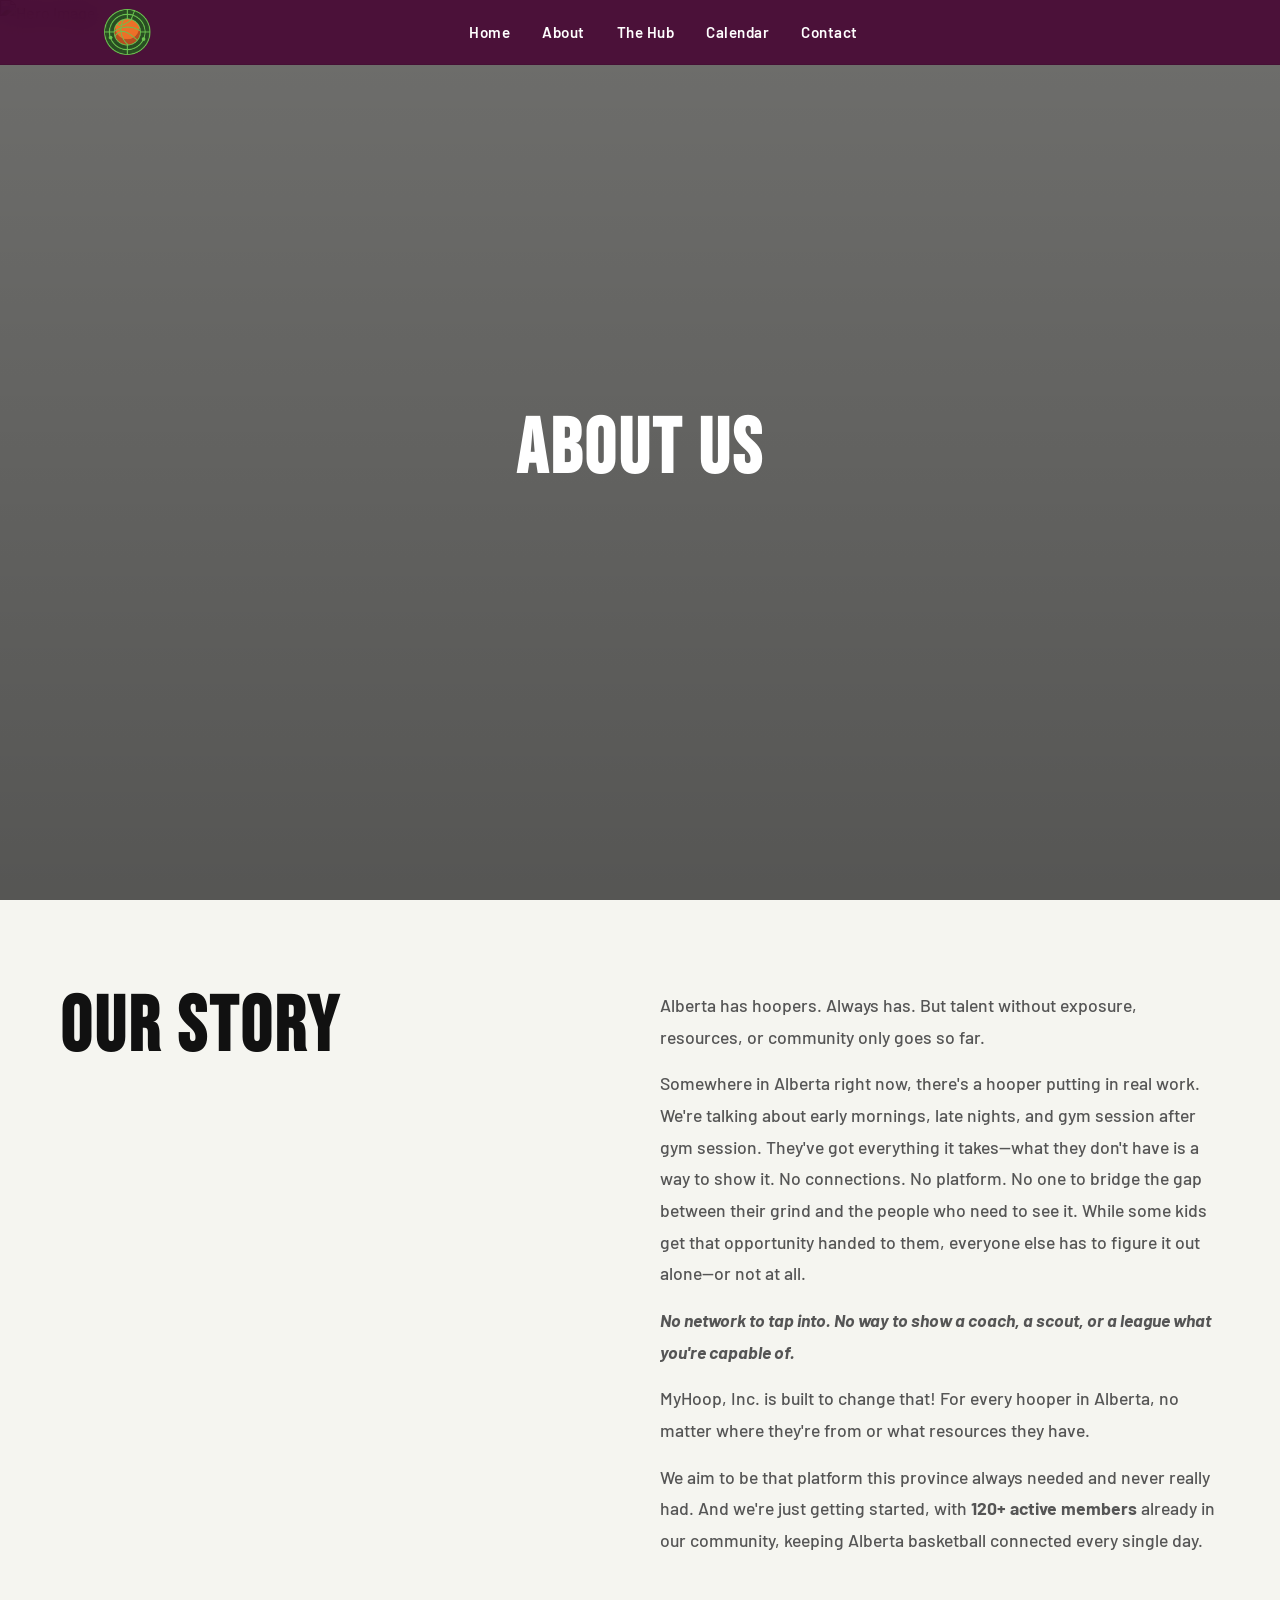
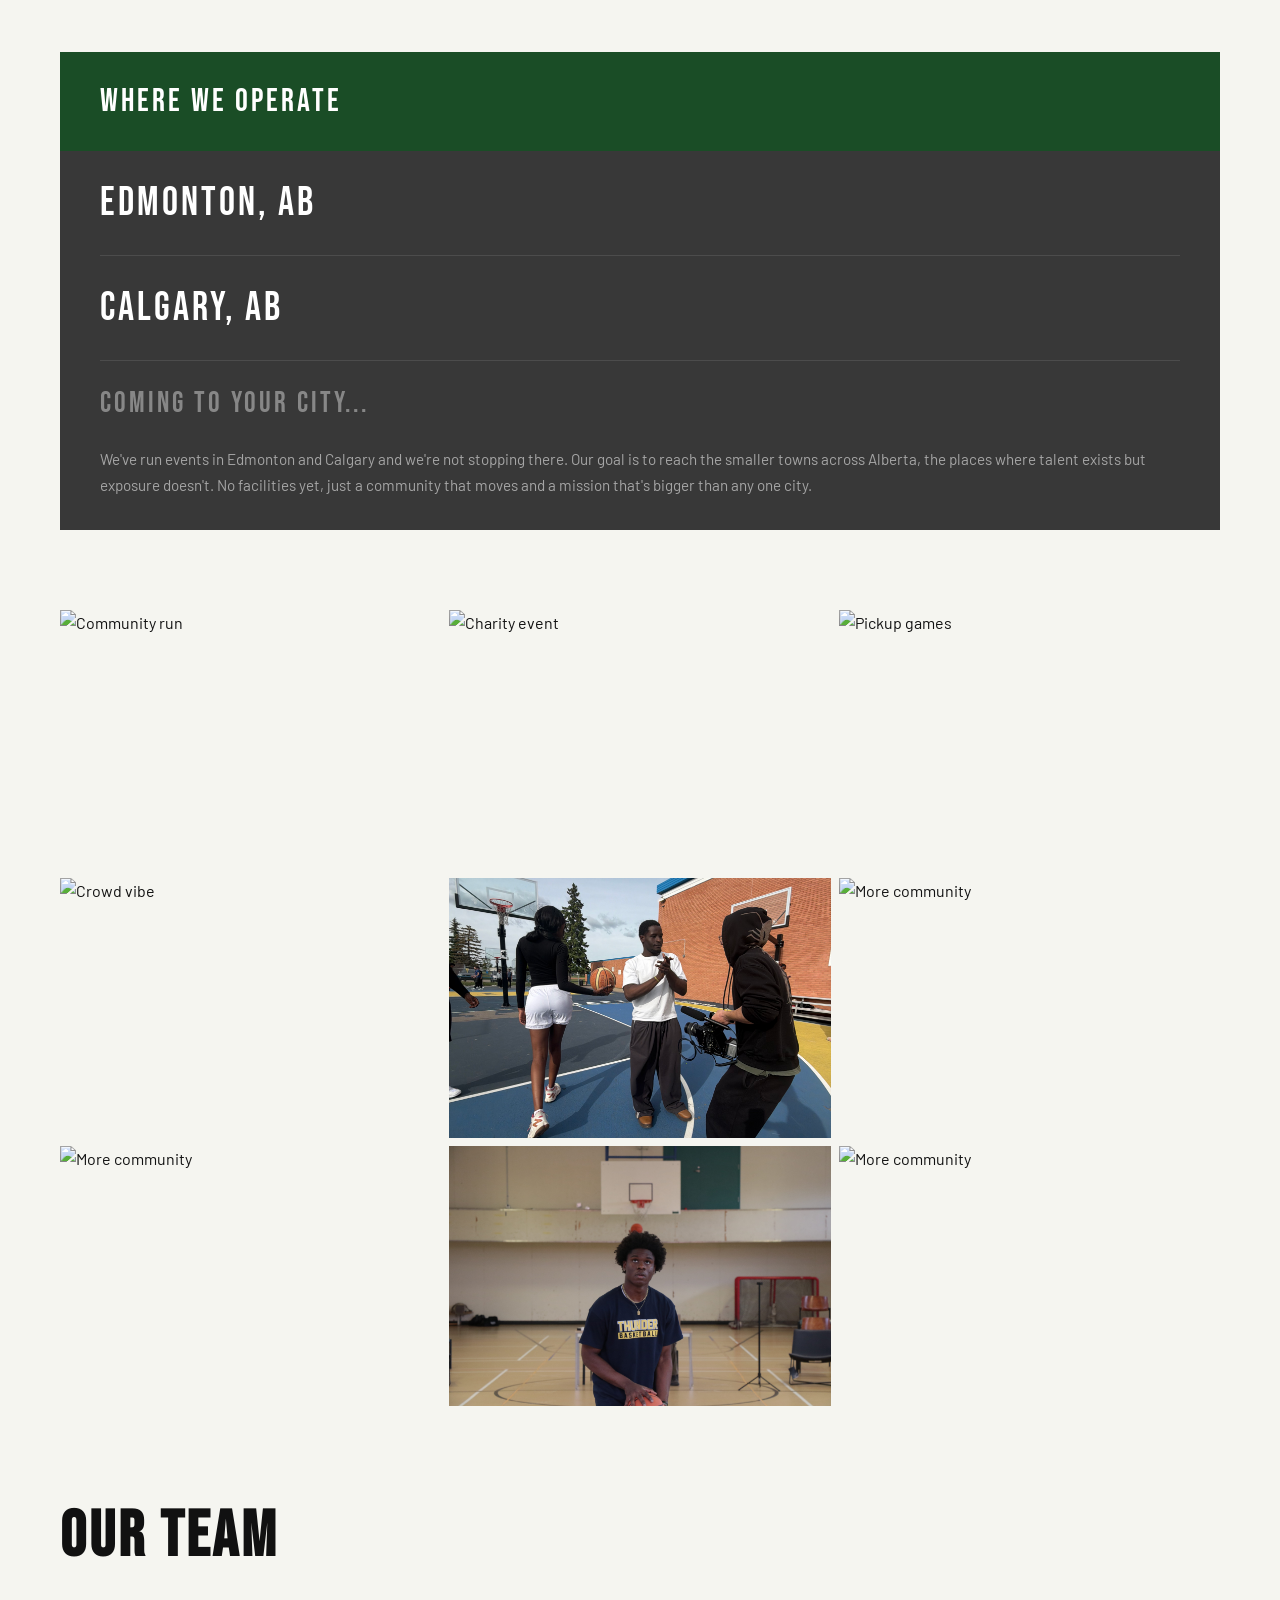
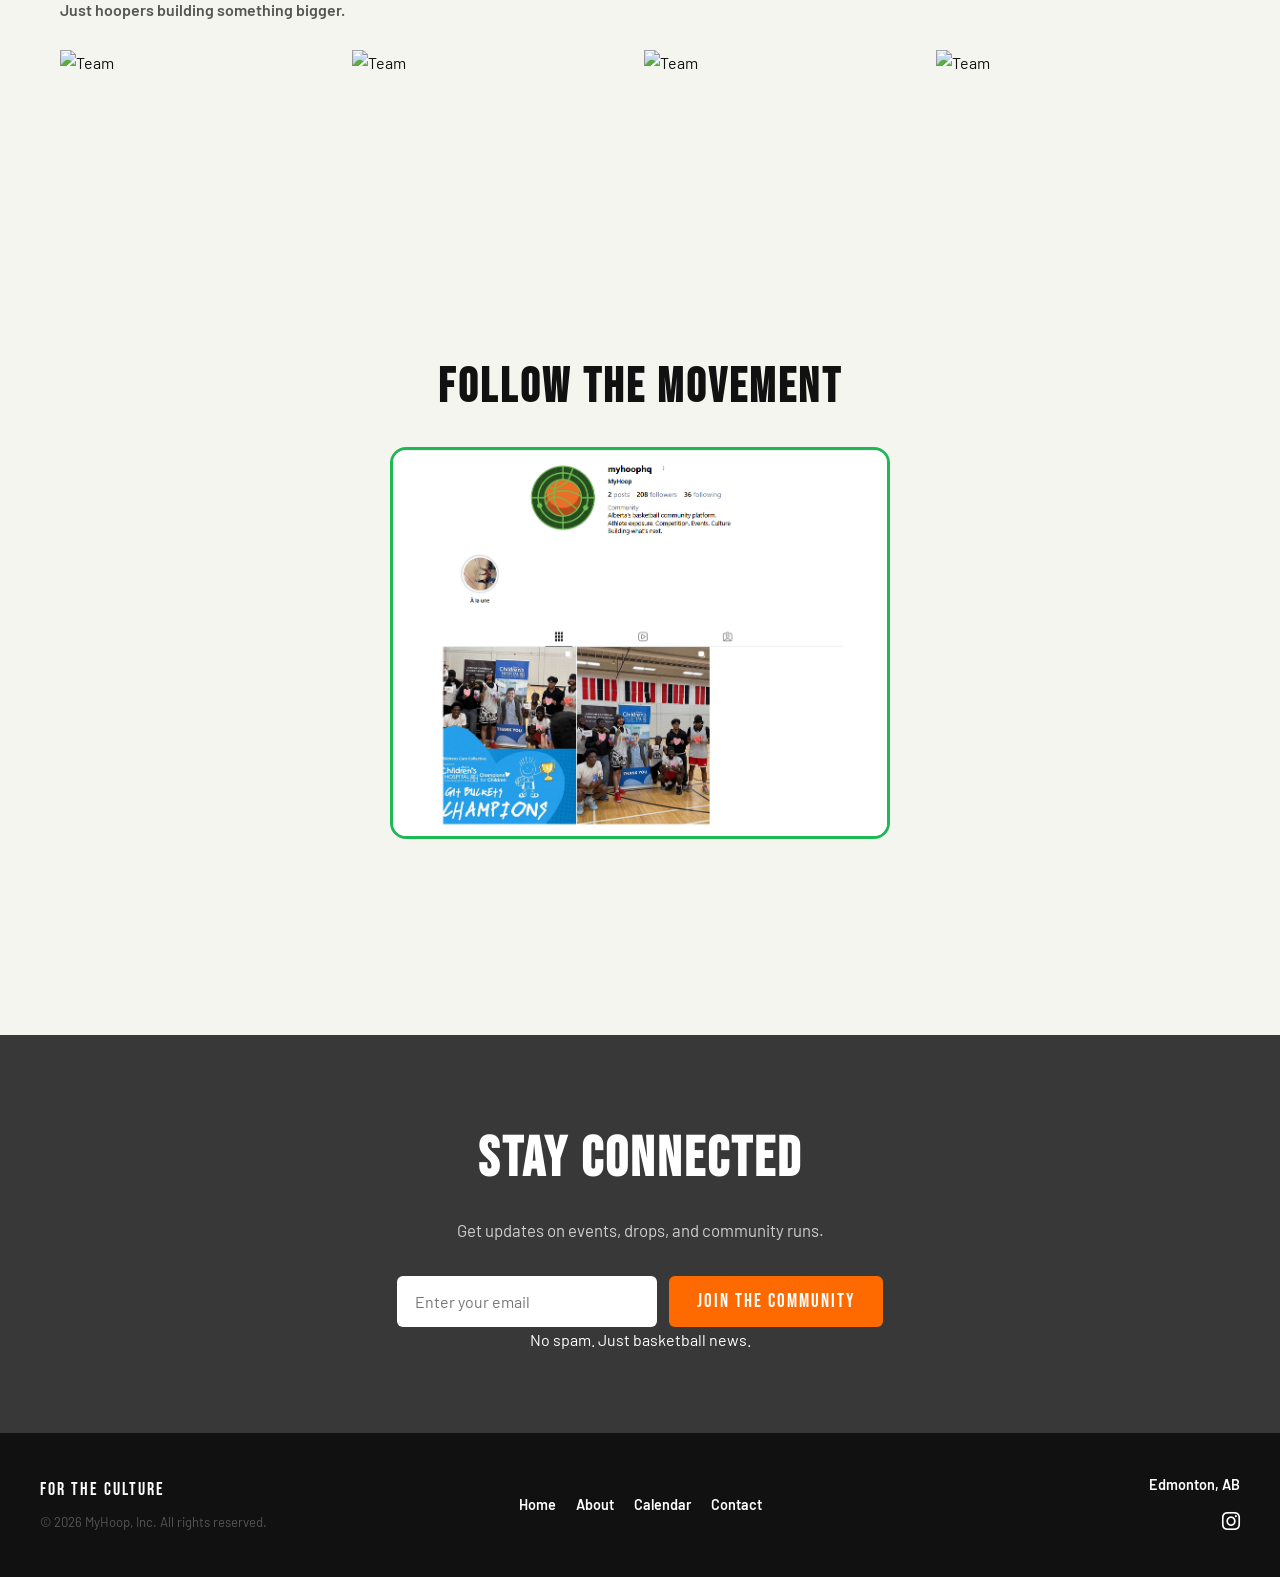
==== commit ac63c0f5: "feat: feat: wire frontend to backend API and remove mock-data.js" ====
--- a/public/about.html
+++ b/public/about.html
@@ -81,10 +81,13 @@
     <div class="community-grid">
       <img src="images/about/event1.JPG" alt="Community run">
       <img src="images/about/event2.jpg" alt="Charity event">
-      <img src="images/about/event3.JPG" alt="Pickup games">
+      <img src="images/about/event3.jpg" alt="Pickup games">
       <img src="images/about/event4.jpg" alt="Crowd vibe">
       <img src="images/about/event5.jpg" alt="Outdoor run">
       <img src="images/about/event6.jpg" alt="More community">
+      <img src="images/about/event7.JPG" alt="More community">
+      <img src="images/about/event8.jpg" alt="More community">
+      <img src="images/about/event9.JPG" alt="More community">
     </div>
 
     <!-- TEAM -->
--- a/public/css/components/navbar.css
+++ b/public/css/components/navbar.css
@@ -1,4 +1,8 @@
 /* ── NAVBAR ──────────────────────────────────────────────── */
+/* ═══════════════════════════════════════════════════════════
+   Used on: Every html
+   ═══════════════════════════════════════════════════════════ */
+
 .navbar {
     width: 100%;
     height: 65px;
--- a/public/css/components/footer.css
+++ b/public/css/components/footer.css
@@ -1,4 +1,8 @@
 /* ── FOOTER ──────────────────────────────────────────────── */
+/* ═══════════════════════════════════════════════════════════
+   Used on: Every html
+   ═══════════════════════════════════════════════════════════ */
+
 
    .site-footer {
     background: var(--black);
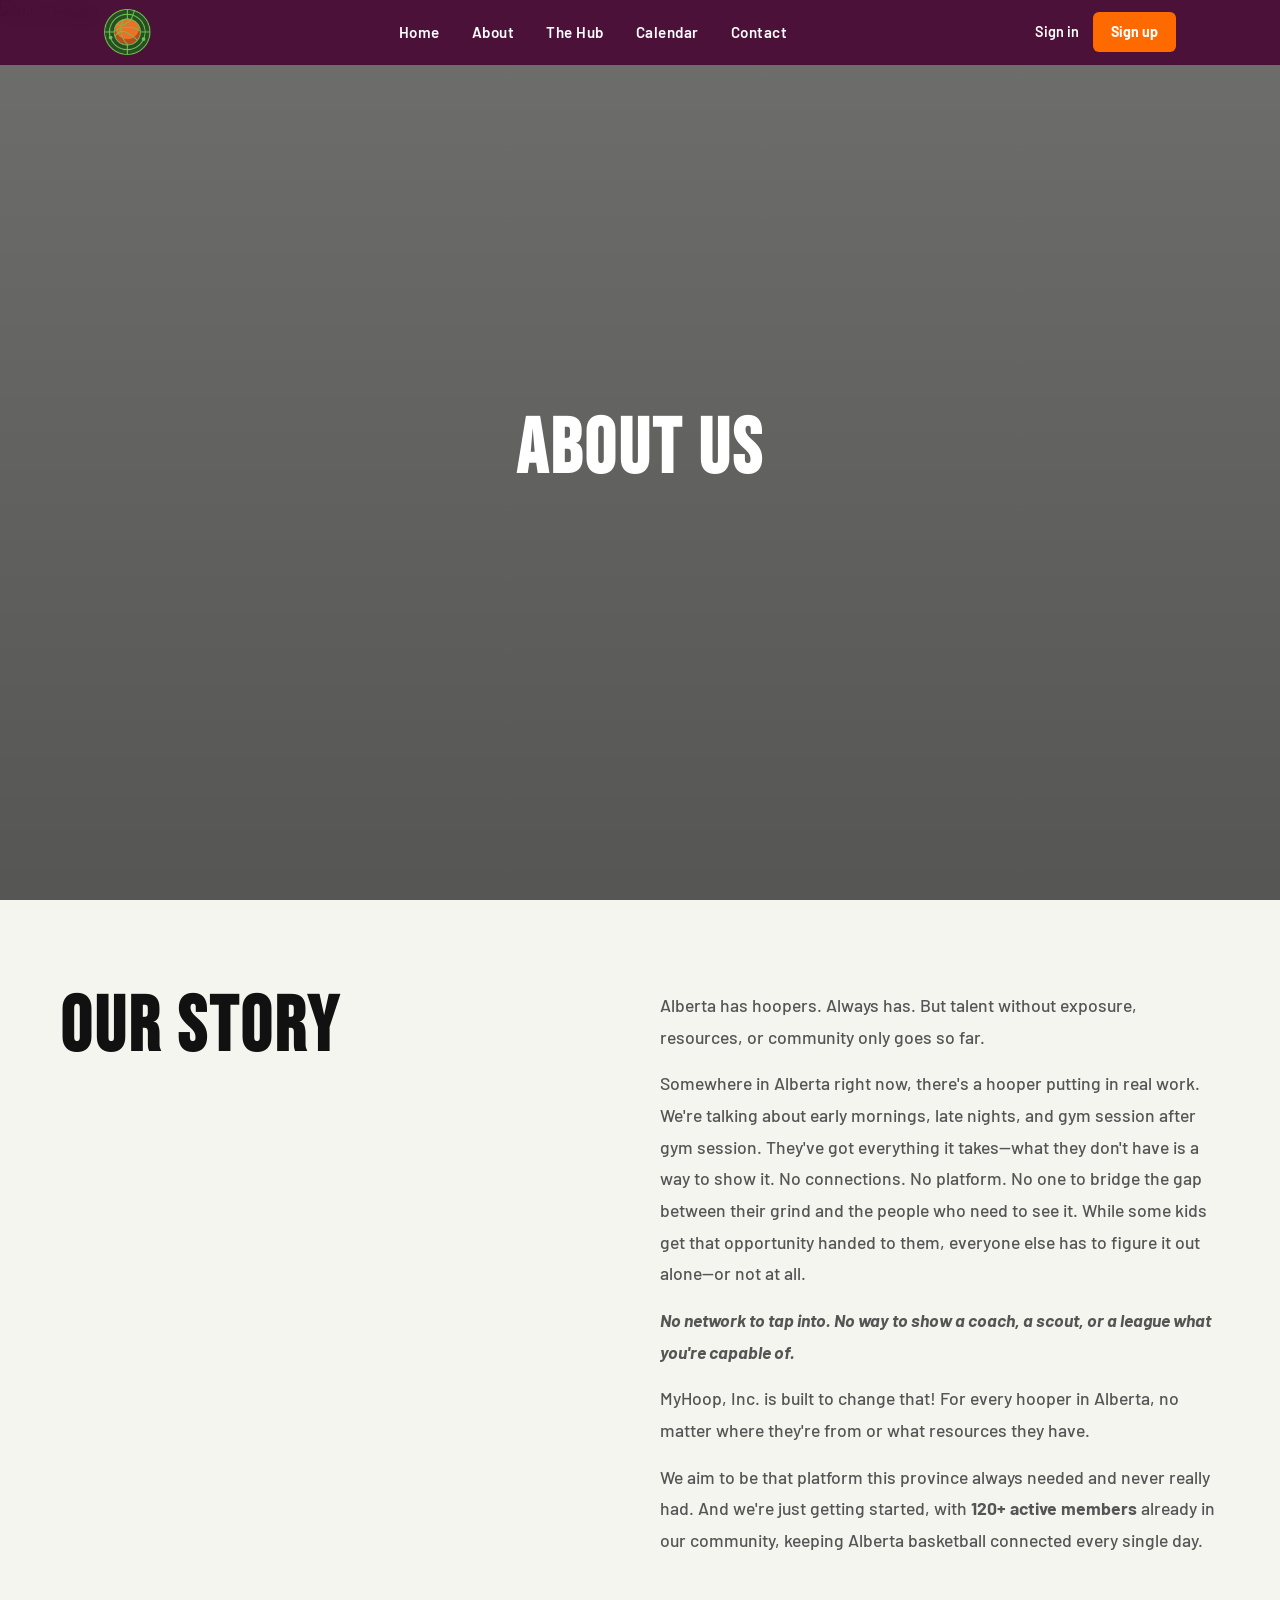
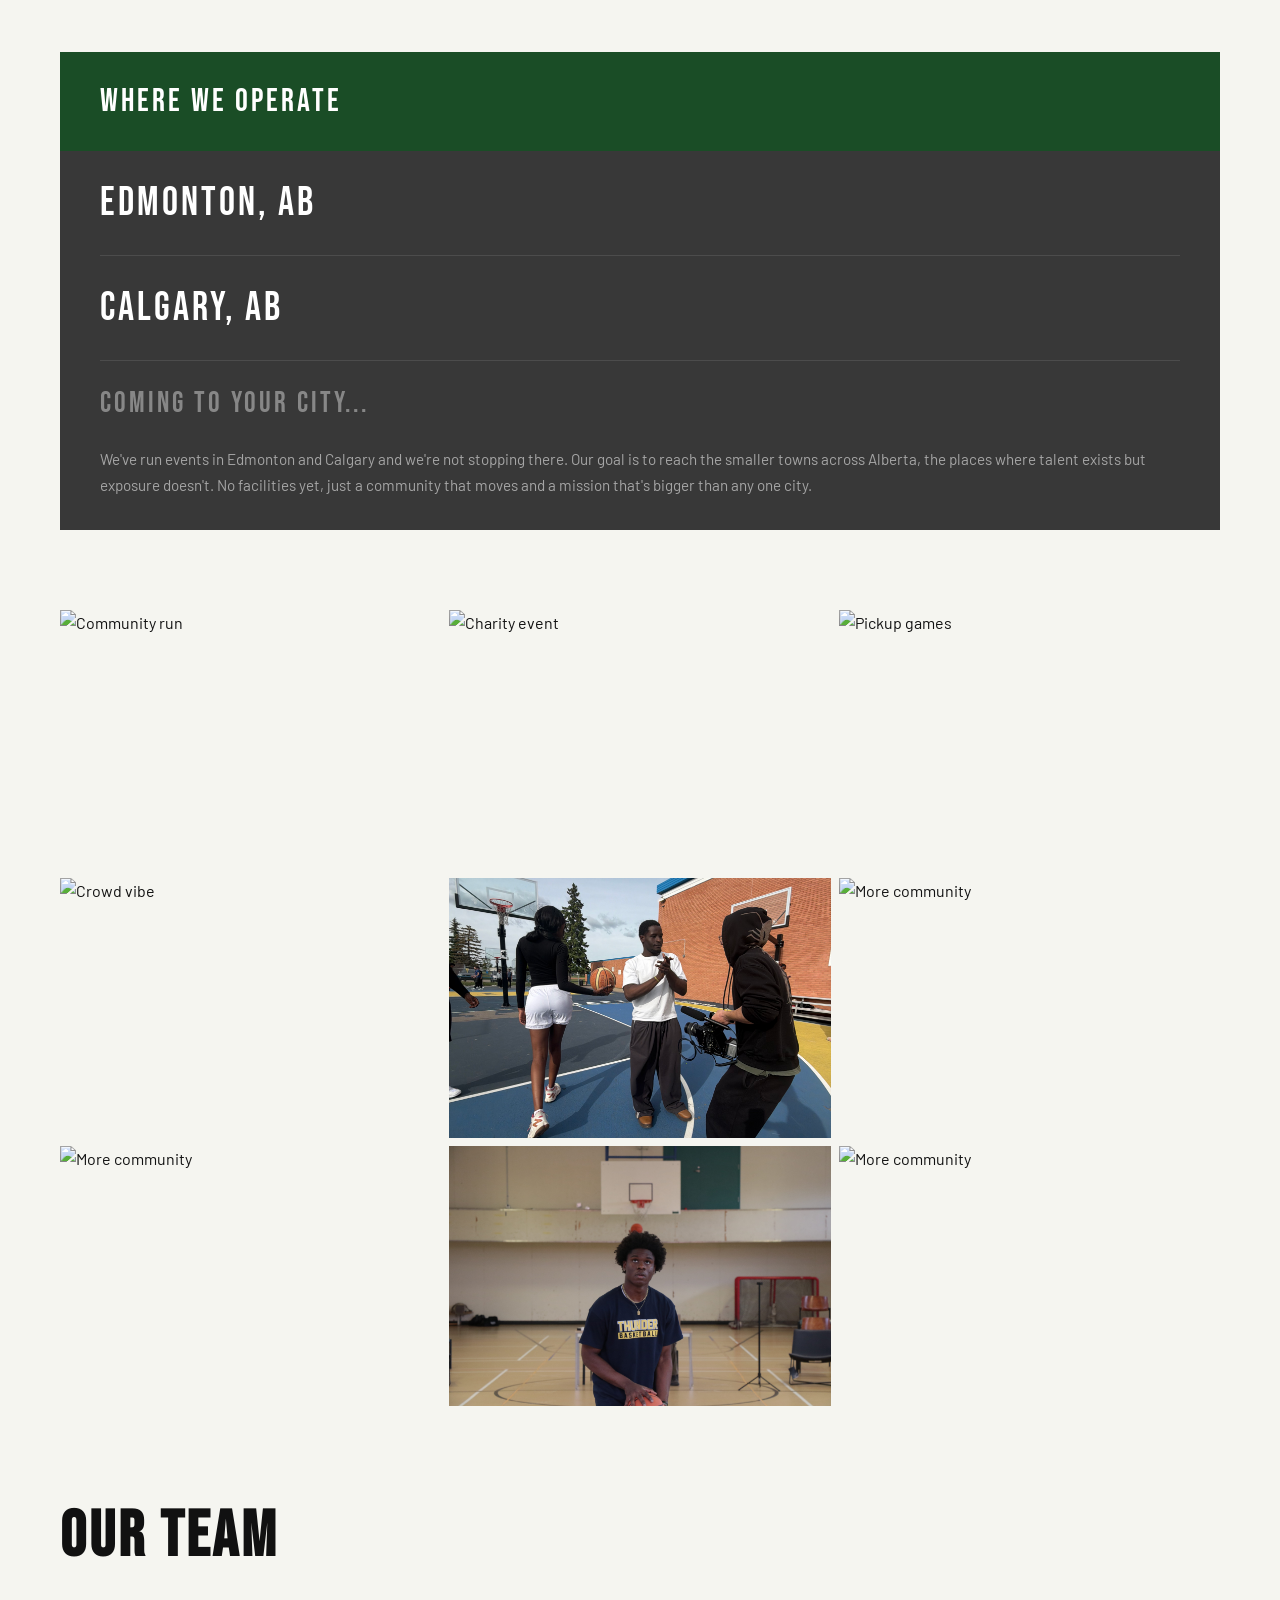
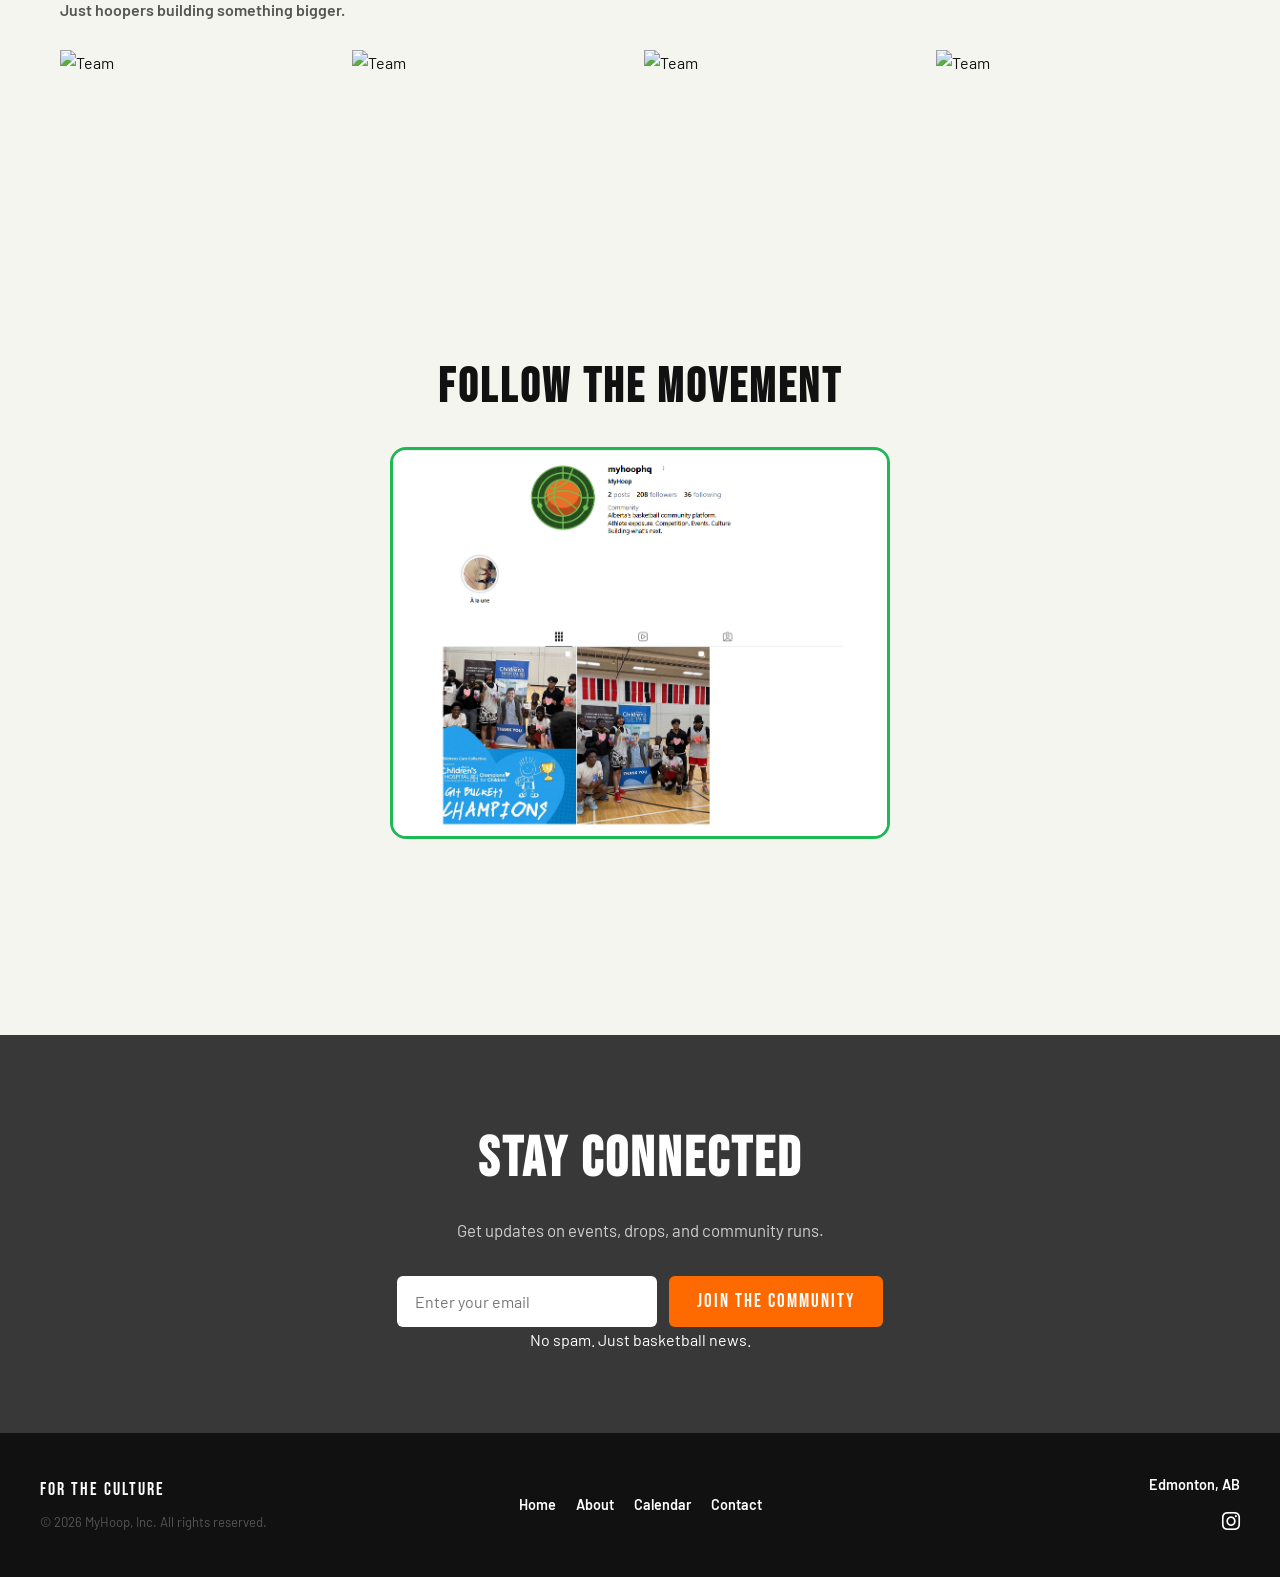
==== commit 712a007f: "feat: integrate authentication, player pages, and navbar unification* Unify navigation bar across al" ====
--- a/public/about.html
+++ b/public/about.html
@@ -10,6 +10,7 @@
   
   <link rel="stylesheet" href="css/global.css" />
   <link rel="stylesheet" href="css/components/navbar.css" />
+  <link rel="stylesheet" href="css/components/nav-auth.css" />
   <link rel="stylesheet" href="css/components/hero.css" />
   <link rel="stylesheet" href="css/components/footer.css" />
   <link rel="stylesheet" href="css/components/cta.css" />
@@ -117,6 +118,7 @@
 
   <script src="js/components/footer.js"></script>
   <script src="js/components/navbar.js"></script>
+  <script type="module" src="js/components/nav-auth.js"></script>
   <script src="js/components/cta.js"></script>
   <script src="js/subscribe.js"></script>
   
--- a/public/css/components/nav-auth.css
+++ b/public/css/components/nav-auth.css
@@ -0,0 +1,65 @@
+/* ── NAV AUTH ────────────────────────────────────────────── */
+/* ═══════════════════════════════════════════════════════════
+   COMPONENTS / NAV-AUTH.CSS
+   Extends navbar.css with the signed-out / signed-in states.
+   Kept separate since navbar.css is a shared file used by
+   pages that may not need auth controls.
+   ═══════════════════════════════════════════════════════════ */
+
+   .nav-auth {
+    display: flex;
+    align-items: center;
+    gap: 14px;
+  }
+  
+  .nav-auth a.nav-signin {
+    text-decoration: none;
+    color: var(--white);
+    font-family: var(--font-body);
+    font-weight: 600;
+    font-size: 0.9rem;
+  }
+  
+  .nav-auth a.nav-signin:hover { color: var(--orange); }
+  
+  .nav-auth a.nav-signup {
+    text-decoration: none;
+    font-family: var(--font-body);
+    font-weight: 700;
+    font-size: 0.88rem;
+    color: var(--white);
+    background: var(--orange);
+    padding: 9px 18px;
+    border-radius: 6px;
+    transition: opacity 0.2s ease;
+  }
+  
+  .nav-auth a.nav-signup:hover { opacity: 0.9; }
+  
+  .nav-profile {
+    display: flex;
+    align-items: center;
+    gap: 8px;
+    text-decoration: none;
+    color: var(--white);
+    font-family: var(--font-body);
+    font-weight: 600;
+    font-size: 0.88rem;
+  }
+  
+  .nav-profile .avatar {
+    width: 32px;
+    height: 32px;
+    border-radius: 50%;
+    background: var(--orange);
+    color: var(--white);
+    display: flex;
+    align-items: center;
+    justify-content: center;
+    font-family: var(--font-display);
+    font-size: 0.95rem;
+  }
+  
+  @media (max-width: 900px) {
+    .nav-auth { display: none; }
+  }
